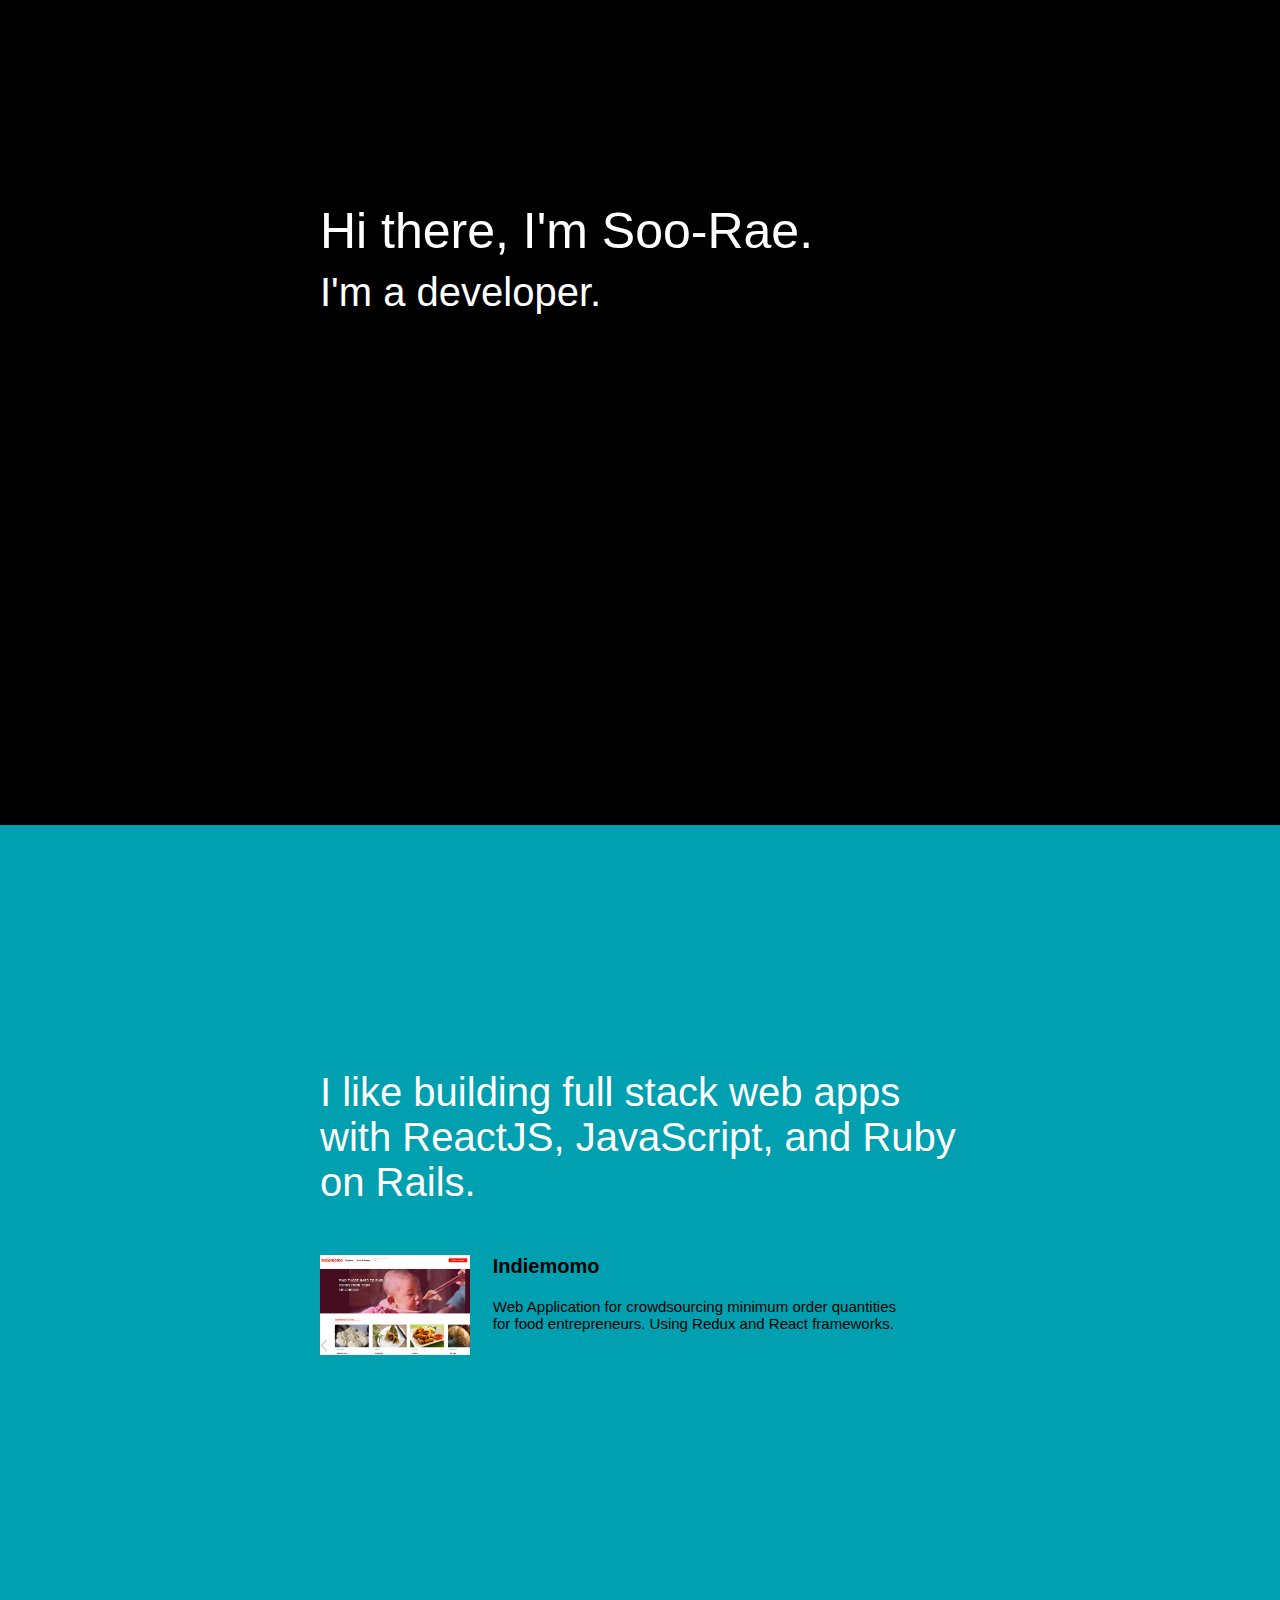
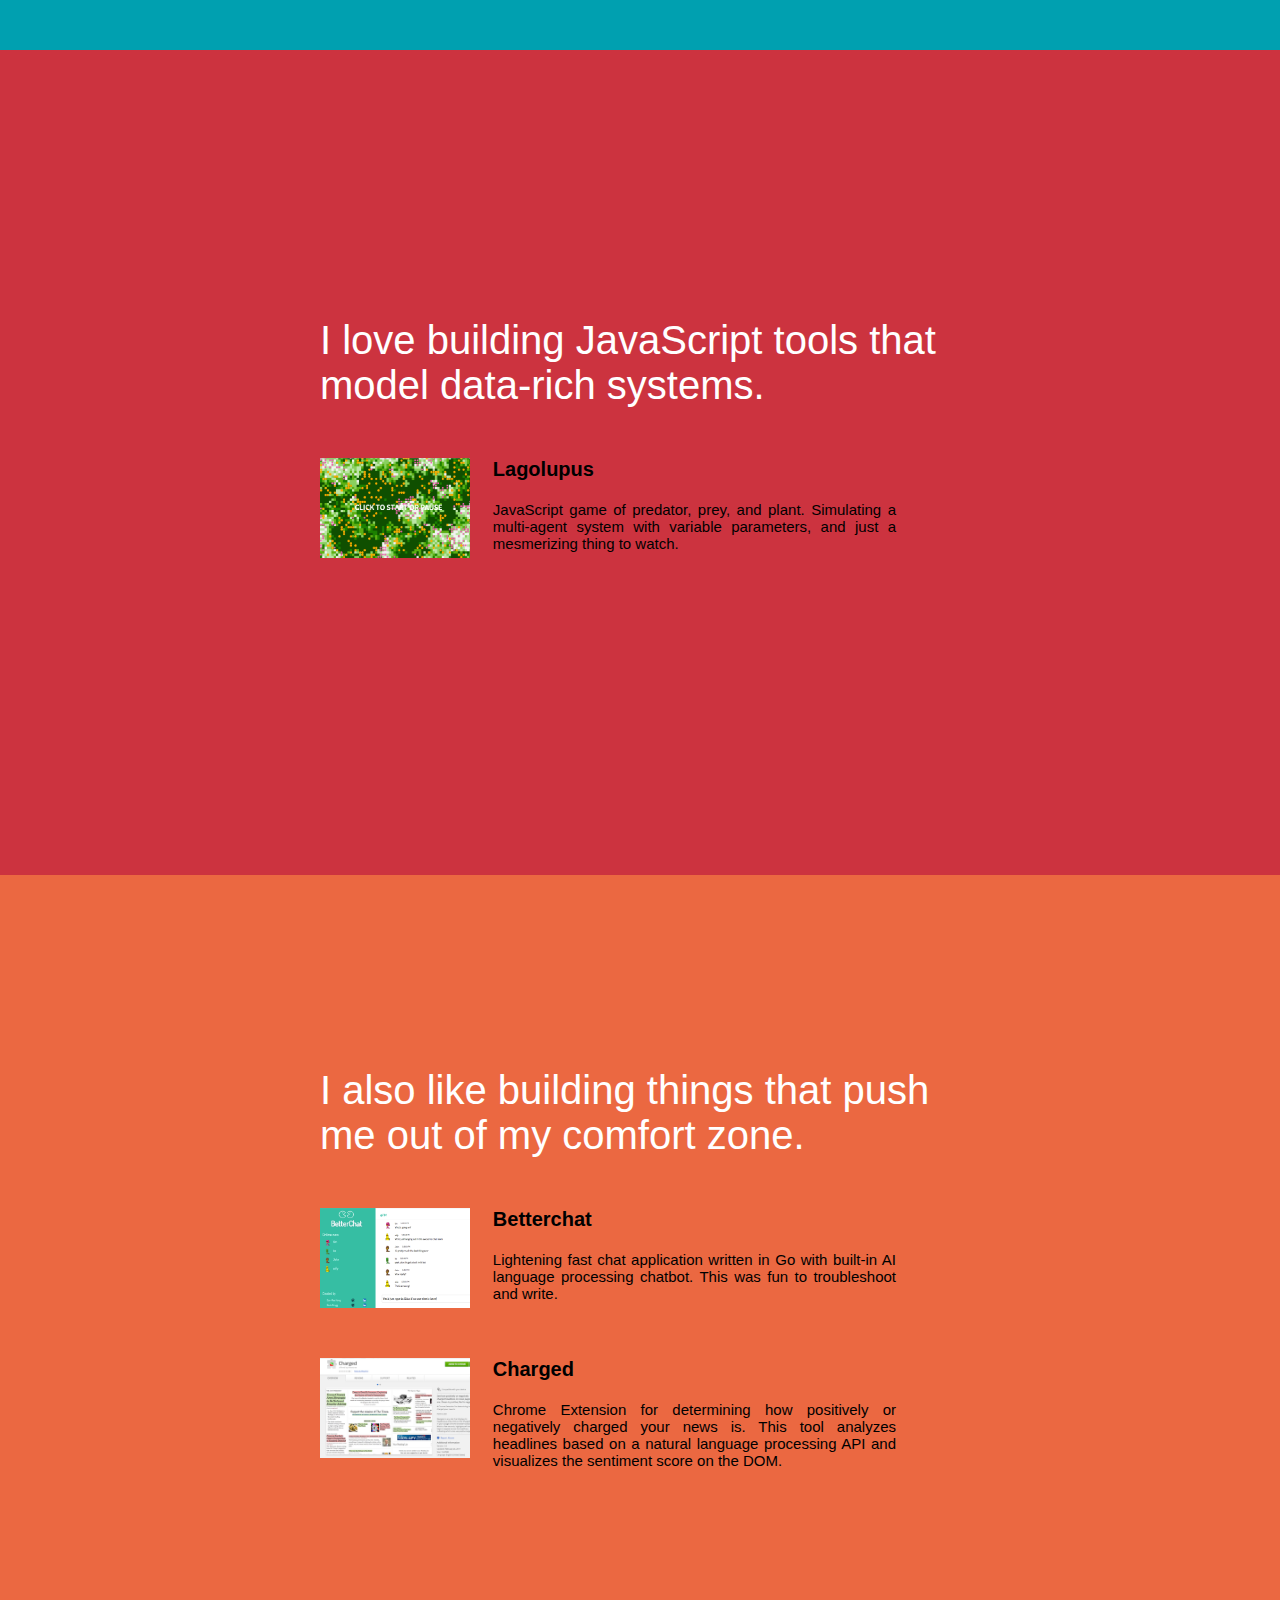
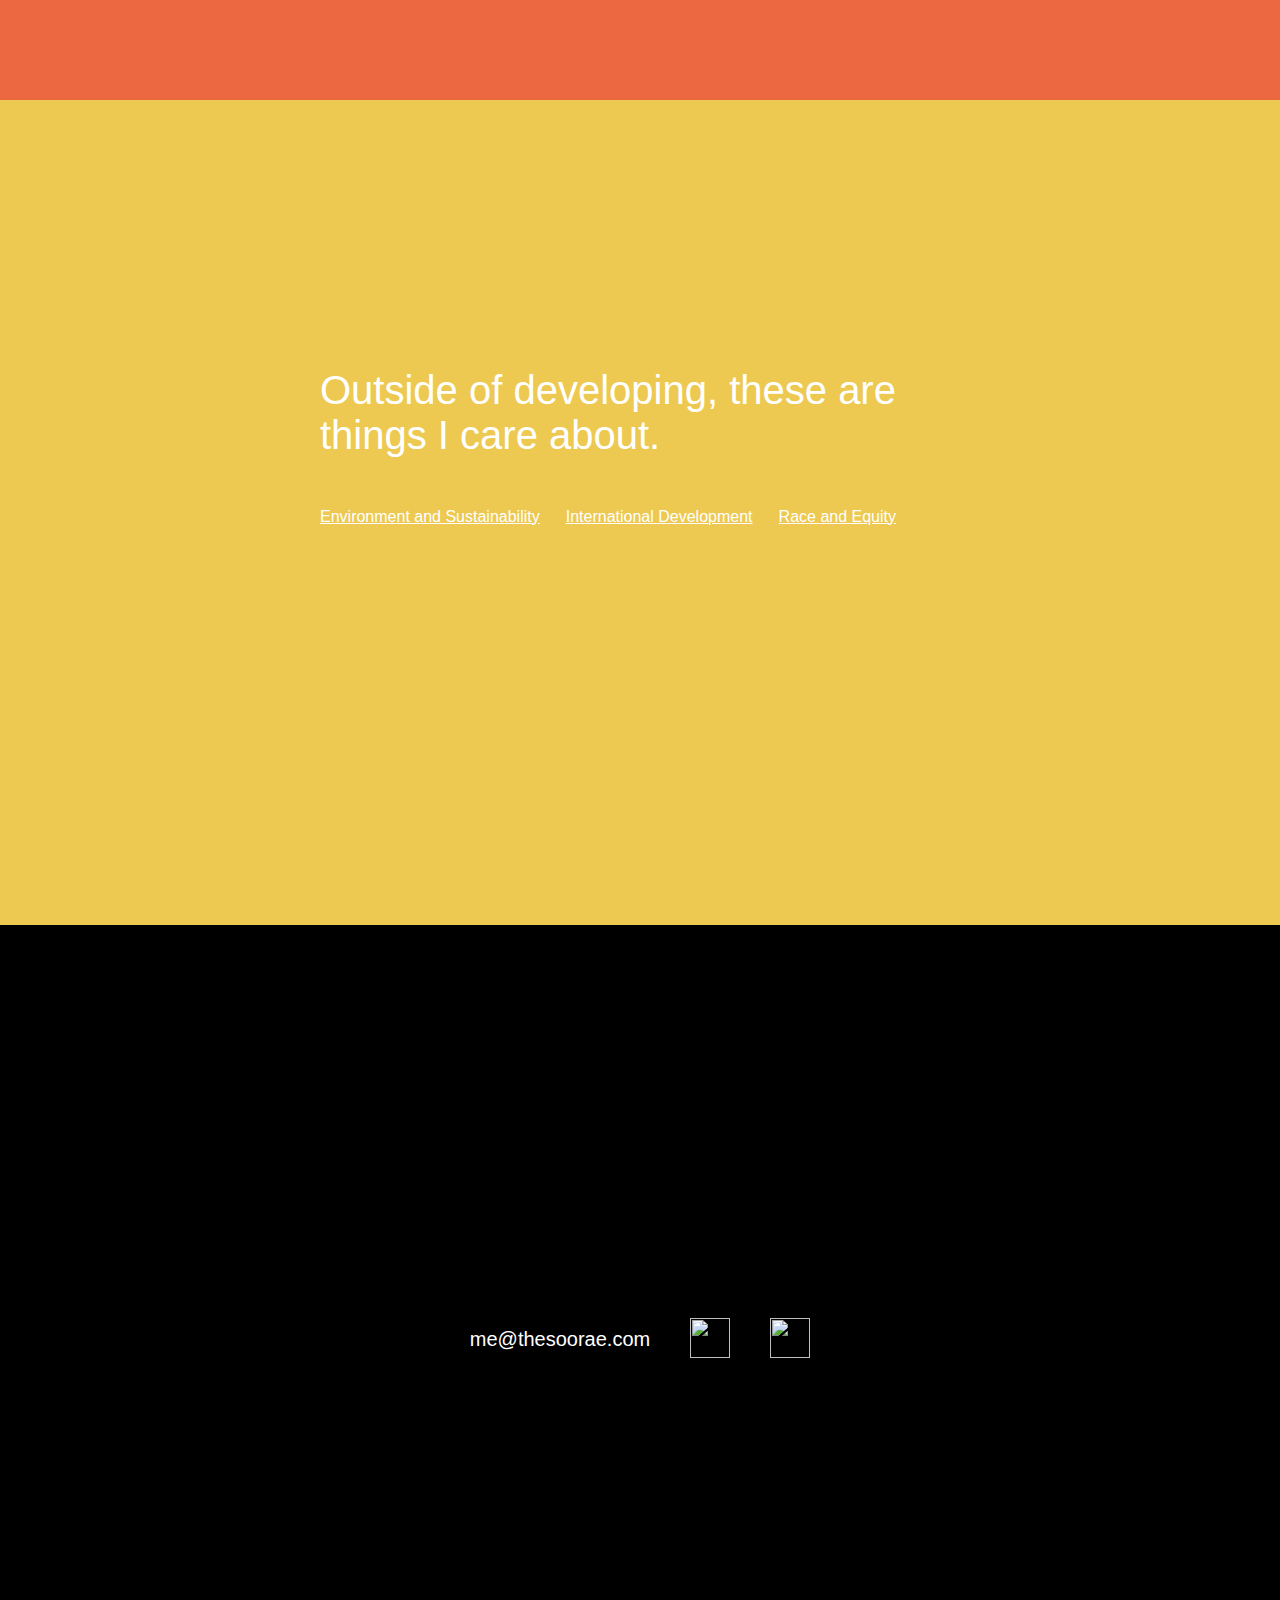
==== index.html @ 200823c3 "add chrome extension" ====
<!DOCTYPE html>
<html>
  <head>
    <meta charset="utf-8">
    <link rel="stylesheet" href="./assets/master.css">
    <title>Soo-Rae Hong</title>

  </head>
  <body>

<div class="frame" id="skrollr-body">

  <svg xmlns="http://www.w3.org/2000/svg" version="1.1">
<path id="hi"
  style="fill:none;stroke:#fff;stroke-width:3;stroke-linecap:round;stroke-linejoin:miter;stroke-miterlimit:4;stroke-opacity:1;stroke-dasharray:15200;stroke-dashoffset:0"
  data-0-start="stroke-dashoffset:15200;" data--200-end="stroke-dashoffset:0;"
  d="M57.42,99.573L57.42,99.573V6.924h12.151L64.255,63.88
	c0,0,25.82-14.429,35.693-10.631c9.873,3.797,0,46.324,0,46.324h27.339c0,0-24.546-33.577,11.452-47.076
	s31.498,27.802,31.498,27.802h-34.498c0,0-6,24.696,32.998,12.696l6,6l7.5-1.5L177.737,0h13.499l4.5,98.995l10.999-1L203.236,0
	h14.999l3,98.995l29.999,1.5c0,0-22.499-26.998,4.5-41.998s61.146,18.635,34.148,37.793l-12.649-6.795
	c26.999-29.998-40.998-23.498-17,8l40.203,2.078l173.453-3.258l1.166,190.22v306.82h92.649v48.603h-13.67l0.76-38.73l-15.947,0.759
	l-1.305,32.604l-8.771-0.704l-0.557-31.899l-53.159-0.759v22.023c3.797-11.391,37.971-0.759,37.971-0.759l0.383,9.032
	c0,0-23.854-6.519-29.246,0.062c-5.392,6.58-5.392,6.58-0.79,15.793c4.601,9.213,28.133-0.586,28.133-0.586l0.859,9.661
	c0,0-15.826,10.178-33.293,1.825c-6.852-3.277-4.018,12.816-4.018,12.816l87.333,0.759l0.76,12.151l-88.092,1.519v9.873
	l87.333-0.759l0.76,13.669l-88.092-0.759v16.708h12.15c0,0-8.75,31.651,0,37.971c13.67,9.873,22.024-17.467,28.858-31.896
	c6.836-14.429,38.83-9.839,44.375-0.485c13.342,22.509-5.645,47.57-5.645,47.57l-11.391-5.315c0,0,8.354-18.986,3.037-28.099
	c-5.316-9.113-18.227-10.632-22.781-3.038c-4.559,7.594-11.264,30.771-22.783,37.971c-18.227,11.392-25.821-2.278-25.821-2.278
	v25.821l23.542,0.759l-0.76-13.67h12.912l0.771,16.667l18.213-0.718l-1.52,13.67l-18.227,0.759l1.52,18.985l-13.67,0.76l0.76-19.746
	l-23.542-1.519v31.137c0,0,17.465-6.835,24.301-1.52c6.834,5.316,3.797,19.745,3.797,19.745s6.834,2.279,12.91-1.519
	c6.074-3.797,0-18.226,0-18.226l12.91-0.759c0,0,9.873,22.783,1.52,35.693c-8.355,12.91-47.703,3.457-47.703,3.457l0.618-11.81
	l9.112-2.278c0,0,3.799-9.873,0-14.429c-3.797-4.556-12.909,0.759-12.909,0.759v46.325c0,0,31.895-12.151,41.768,0
	c9.873,12.151,0,31.136,0,31.136l-11.393-1.519c0,0,6.227-20.181-2.885-23.978c-9.113-3.797-14.654-0.575-19.971,8.538
	c-5.316,9.114,5.389,19.237,5.389,19.237l-17.465,0.759V955.6h92.649v11.392h-58.475l15.947,13.669l-3.797,6.835l-19.744-13.669
	l-19.747,13.669l-6.834-6.075l17.465-15.189h-17.465v168.593l-6.858,259.656h17.466c0,0-16.707,30.377-6.074,37.211
	c10.633,6.835,81.258,0,81.258,0v10.632c0,0-72.145,21.265-84.295,9.113c-12.151-12.151-3.74-8.311-8.354-15.188v25.819
	c0,0,15.188-5.315,22.025,3.038c6.834,8.354,3.795,13.67,3.795,13.67s4.557,4.557,10.633,0.759
	c6.074-3.797-3.797-18.985-3.797-18.985l9.111-0.76c0,0,9.113,17.468,4.557,28.858c-4.557,11.392-46.131,10.631-46.131,10.631
	l-0.192-12.15c0,0,6.835,3.039,13.669-2.278c6.836-5.316,0.76-8.354-1.518-12.91c-2.279-4.557-12.151,0-12.151,0l0.384,54.606
	l45.94-16.636v13.67l-34.932,12.91l34.932,12.15l0.76,12.91c0,0-47.083-15.188-47.083-16.707c0-1.519,0,12.91,0,12.91
	s17.255-6.445,25.82,6.835c3.801,5.892,5.566,9.137,3.289,19.769c-2.279,10.632,11.41,1.756,11.41,1.756s2.768,1.258-1.029-16.969
	l10.633-1.519c0,0,11.391,21.264-4.559,29.618c-15.947,8.354-44.369,4.583-44.369,4.583l-1.195-8.38c0,0,15.948-0.759,17.466-7.594
	c0,0,6.077-13.669-3.797-16.708c-3.908-1.203-10.631,2.279-10.631,2.279l-3.038,50.122h12.911c0,0-7.635,19.812,0,24.301
	c12.909,7.594,30.409-14.215,43.879-22.785c13.699-8.713,39.656,14.401,32.062,27.341c-7.596,12.94-12.156,15.947-12.156,15.947
	l-9.869-5.314c0,0,11.393-13.67-3.795-22.783c-8.762-5.257-38.416,25.899-45.567,28.099c-9.871,3.038-9.871,3.038-17.466-5.315
	l-0.667,19.723c0,0,24.209-19.768,39.397,0c0,0,14.43,15.97,0,37.233h-7.594c0,0,9.873-28.858-9.111-30.376
	c-18.987-1.52-19.563,18.985-22.692,26.579v15.948h40.917l0.76,9.112h-7.596c0,0,9.873,8.354,6.836,17.467h-9.873
	c0,0,1.52-15.948-12.911-16.708l-18.133-0.76v22.023h37.12l1.518,10.632H467.53v9.113h40.917v8.354h-5.316
	c0,0,7.594,16.707-0.76,27.339s-34.091,9.871-34.801-19.055l-40.381-1.449v-8.354l66.829,1.519c0,0,9.098,10.833-1.156,19.825
	c-10.252,8.993-25.422-16.028-25.422-16.028s1.518,50.122,0.759,49.363c-0.759-0.76,25.82-0.76,25.82-0.76v-10.632l14.43,0.76
	l0.59,10.641l14.283,0.724l-1.205,14.456h-13.668l-0.76,13.67h-13.67v-14.43l-26.579,0.76l0.759,92.649l-1.519,24.801l9.209,287.362
	l82.778,5.316l1.518,9.871h-8.354c0,0,12.15,28.098-0.76,37.211c-12.908,9.113-44.045,8.354-43.287-16.707l3.799-20.504h-32.656
	l-2.278,46.324h32.655l0.76,6.834h-10.633c0,0,13.67,6.836,10.633,16.709h-10.633c0,0-1.158-11.018-7.531-13.797
	c-0.918-0.402-1.947-0.633-3.1-0.633c-9.114,0-10.632-1.52-10.632-1.52l-0.535,27.285c0,0,21.041-12.096,36.988,3.094
	c15.947,15.188-15.568,40.994-32.276,28.084l-0.379-10.619c0,0,15.946,6.836,21.262-5.314s-18.225-19.746-25.819-3.799l0.641,32.674
	l40.368-2.297l-1.061,10.604c0,0-82.476,7.623-92.348,0.029s0-32.656,11.391-29.617l12.151,5.316c0,0-20.244,4.605-16.446,13.719
	c3.797,9.113,39.228,2.988,39.228,2.988l23.542,48.393c0,0,30.41-15.693,0-27.129c-30.407-11.436-24.301,16.707-24.301,22.023
	v20.504c10.633-12.91,60.754-11.391,46.325,27.338h-15.188c0,0,10.023-26.342-6.836-24.318c-14.18,1.703-11.391,12.17-9.872,22.801
	l-10.272,5.381l-5.55-14.107l-0.125,29.99h25.819v-11.391l10.633,0.758v12.152h16.707v7.594l-15.334,1.227l0.146,15.48
	l-12.152-1.518l-1.057-13.67h-25.522l-0.76,24.301l9.113,2.277c0,0-14.986,9.135-4.227,25.848
	c8.783,13.643,22.452-15.215,33.084-19.012c10.631-3.797,24.301,14.43,17.467,26.58l-12.15,3.145c0,0,5.314-12.258-1.52-15.295
	c-6.834-3.039-6.84,18.211-29.618,25.82c-5.238,1.75-11.873-0.639-17.466-6.836l1.481,132.504l-3.036,110.787l0.389,189.578
	l0.047,22.965c0,0,46.327-82.777,88.094-51.641c22.855,17.035,2.645,51.551-13.303,55.348c0,0,37.375,22.848,18.619,46.414
	c-29.619,37.213-62.631-2.961-94.17-40.934l5.954,3.879c20.051,23.031,41.039,43.76,59.869,21.189
	c11.925-14.295-11.837-28.153-11.837-28.153c10.139-2.303,22.987-23.239,8.457-33.571c-26.554-18.887-62.443,33.173-62.443,33.173
	v22.4l0.759,98.72c0,0,58.477-82.018,85.817-50.883c27.338,31.137-15.949,55.438-18.227,56.197s34.436,18.557,28.098,36.453
	c-12.91,36.451-41.008,45.566-95.688-21.264l5.195-5.932c20.052,23.031,41.039,43.76,59.869,21.189
	c11.925-14.295-11.837-28.153-11.837-28.153c10.139-2.303,22.987-23.239,8.457-33.571c-26.554-18.887-62.443,37.51-62.443,37.51
	l0.759,8.957l-1.519,113.152c0,0,51.64-82.016,84.296-55.438c32.656,26.58,3.039,60.754-12.15,63.031
	c0,0,57.861,27.531,14.656,64.967c-27.566,23.887-50.35,1.104-87.562-52.814l7.473-6.814c20.052,23.031,41.039,43.76,59.869,21.189
	c11.925-14.295-11.837-28.153-11.837-28.153c10.139-2.303,22.987-23.239,8.457-33.571c-26.554-18.887-63.962,36.162-63.962,36.162
	l0.34,21.221l2.898,85.479l-1,80.685l3.042,228.176c0,0,23.542-51.639,74.425-15.947c40.008,28.064,11.391,59.996,4.557,63.033
	l-15.189-5.316c0,0,13.67-37.971-7.594-48.602c-21.264-10.633-35.999,1.254-44.047,18.984c-9.467,20.848,3.797,31.137,3.797,31.137
	l-11.391,9.871l-5.316-8.354l-1.52,26.58c0,0,29.618-29.617,50.124,0c20.504,29.617-27.645,51.424-47.845,31.139l6.835-9.115
	c0,0,27.743,14.396,30.079-11.393c1.875-20.684-32.356-9.871-38.432,6.076l0.76,24.303h53.161l1.518,11.391H507.39
	c0,0,17.467,11.391,8.354,26.58s-45.798,4.902-48.077,4.902c-2.277,0-0.105-14.523-0.105-14.523s30.118,11.9,33.454,0.508
	c3.336-11.391-17.168-25.818-37.672-15.947v57.715h45.567l1.518-17.465l13.67-0.76v18.225h12.91v12.91h-9.873v13.67h-15.947
	l1.518-16.707l-45.565,0.76l-0.76,27.34c0,0,21.732-11.021,34.635,6.834c7.135,9.873-1.053,17.49-1.053,17.49
	s7.428,4.551,11.225-0.773c0,0,6.076-15.197,3.797-22.033l9.873-3.037c0,0,6.074,27.34-3.797,39.49
	c-9.873,12.15-44.807,0.758-49.364-2.279l1.519-12.15c0,0,7.594,9.873,12.151,4.557c4.555-5.316,8.174-15.256-3.799-19.744
	c-24.301-9.113-14.814,78.418-12.908,54.678c0,0,31.895-17.465,48.604,0c16.705,17.467-1.52,33.414-1.52,33.414h-11.393
	c0,0,14.43-20.504,2.279-27.338c-12.15-6.836-29.249-2.023-33.99,8.102s5.13,19.236,5.13,19.236l-8.353,6.076l-1.519-5.316
	l0.791,25.457l35.01,0.441l-0.107-16.785l12.91-0.76l0.76,18.227h12.91l-0.76,11.393l-12.91,0.758l-0.76,16.707
	c0,0-8.354,0.762-10.633,0.762c-2.277,0-2.053-14.285-2.053-14.285l-33.254-0.836c0,0-15.99,199.623-0.168,234.289
	c5.761,12.623,22.247,50.744,68.745,32.744s3-98.996-18-89.996c-20.998,9-38.997,47.998-10.498,68.998
	c28.498,20.998,37.496-25.5,28.498-28.5c-9-3-22.5-8.998-21,3"/>
    <div class="main">

      <div class="container first">

        <div class="text-box">
        <h1>Hi there, I'm Soo-Rae.</h1>
        <h2>I'm a developer. </h2>
      </div>

      </div>
      <div class="container second">




        <div class="text-box">
        <h2>I like building full stack web apps
          with ReactJS, JavaScript, and Ruby on Rails.</h2>

        <div class="links">
          <div class="thumbnail">
            <img src="./assets/indiemomo.png" alt="">
          </div>
          <div class="link-text">
          <a href="http://indiemomo.herokuapp.com">Indiemomo</a>
          <p>Web Application for crowdsourcing minimum order quantities for food entrepreneurs. Using Redux and React frameworks.
          </p>
        </div>
        </div>
      </div>
      </div>
      <div class="container third">



        <div class="text-box">
        <h2>I love building JavaScript tools that model data-rich systems.</h2>
        <div class="links">
          <div class="thumbnail">
            <img src="./assets/lagolupus_grid.png" alt="">
          </div>
          <div class="link-text">
          <a href="http://thesoorae.github.io/resources_game">Lagolupus</a>
          <p>JavaScript game of predator, prey, and plant. Simulating a multi-agent system with variable parameters,
          and just a mesmerizing thing to watch.</p>
        </div>
      </div>
      </div>
      </div>
      <div class="container fourth">


        <div class="text-box">
        <h2>I also like building things that push me out of my comfort zone.</h2>
        <div class="links">
          <div class="thumbnail">
            <img src="./assets/Chatdemo.png" alt="">
          </div>
          <div class="link-text">
          <a href="betterchat.herokuapp.com">Betterchat</a>
          <p> Lightening fast chat application written in Go with built-in AI language processing chatbot.
            This was fun to troubleshoot and write.</p>
        </div>

      </div>
      <div class="links">

        <div class="thumbnail">
          <img src="./assets/charged_ss.png" alt="">
        </div>
        <div class="link-text">
          <a href="https://chrome.google.com/webstore/detail/charged/oilpfjkjkpnpfhbbfiegkemfgopdfcid">Charged</a>
          <p> Chrome Extension for determining how positively or negatively charged your news is.
            This tool analyzes headlines based on a natural language processing API and visualizes the sentiment score on the DOM.</p>
        </div>
      </div>
      </div>
      </div>
      <div class="container fifth">


        <div class="text-box">
        <h2>Outside of developing, these are things I care about.</h2>
        <div class="center links">
          <a href="http://www.sierraclub.org/">Environment and Sustainability</a>
          <a href="http://www.msf.org/">International Development</a>
          <a href="https://www.aclu.org/">Race and Equity</a>
          <!-- <a href="#">Places I've Lived and Worked</a> -->
        </div>
      </div>
      </div>
      <div class="container sixth">


        <div class="text-box last">
        <p>me@thesoorae.com</p>
        <img class="clickable"
            src='http://res.cloudinary.com/indiemomo/image/upload/v1486606533/icons/github-10-xxl.png'
            width="40" height="40"
            onclick="window.open('http://github.com/thesoorae')"></img>
            <img
              src='http://res.cloudinary.com/indiemomo/image/upload/v1486606540/icons/linkedin-5-xl.png'
              width="40" height="40" class="clickable"
              onclick="window.open('https://www.linkedin.com/in/soorae')">
            </img>
      </div>
      </div>
    </div>
  </div>

    <script type="text/javascript" src="assets/skrollr.js"></script>

    <script type="text/javascript">
    window.onload=function(){
      console.log(document.getElementById('hi').getTotalLength());


    skrollr.init({
      forceHeight: false
        });
    };
    </script>
  </body>
</html>
---- assets/master.css ----
html, div, p, h1, h2, h3, span, button, body{
  margin: 0;
  padding: 0;
  font-family: sans-serif;
  font-size: inherit;

}
html{
    background-color: black;
}
h1{
  font-size: 50px;
  margin: 10px 0;
  font-weight: normal;
}
h2{
  font-size: 40px;
  font-weight: normal;
}



div.container{
  height: 825px;
  width: 100vw;
  color: white;
  display: flex;
  flex-direction: column;
  justify-content; center;
  position: relative;

}

div.first{
  background-color: black;
}

div.second{
  background-color: #00A0B0;
}

div.third{
  background-color: #CC333F;
}

div.fourth{
  background-color: #EB6841;
}

div.fifth{
  background-color: #EDC951;
}

div.sixth{
  background-color: black;
}
div.text-box{
  width: 50%;
  margin: auto;

}

.first div.text-box{
  margin-top: 15%;
}


div.links {
  margin: 50px 0;
  display: flex;
  flex-direction: row;
  justify-content: space-between;
  width: 90%;
  height: 100px;
}

div.thumbnail{
  width: 150px;
  height: 100%;
  overflow: hidden;
}
.thumbnail img{
  height: 100px;
  width: auto;
}
div.link-text {
  width: 70%;
  margin-left: 20px;
  display: flex;
  flex-direction: column;
  justify-content: flex-start;
  color: gray;
  text-align: justify;
}
.link-text a{
  margin: 0px 0px 20px;
  color: white;
  text-decoration: none;
  font-size: 20px;
  font-weight: bold;
  color: black;
}

.link-text p{
  font-size: 15px;
  color: black;
}

.fifth a{
  color: white;
}

div.last {
  display: flex;
  flex-direction: row;
  justify-content: center;
}

.last *{
  margin: 20px;
}
.last p {
  margin-top: 30px;
}

.clickable {
  cursor:pointer;
}

svg{
  width: 600px;
  height: 4400px;
  position: absolute;

  top: 500px;
  right: 70px;
  z-index: 100;
  display: flex;
  flex-direction: column;
  justify-content: flex-start;
}
path#hi{
  top: 0px;
  position: absolute;
  z-index: 100;
  height: 100%;
}

path#path-2{
  position: absolute;
  top: 800px;
}
div.main{
  position: absolute;
  top: 0;
  left: 0;

}

div.frame{
  width: 100%;
  height: 4400px;
    position: relative;

}

.last p{
  font-size: 20px;
}
.center a{
  text-align: center;
}
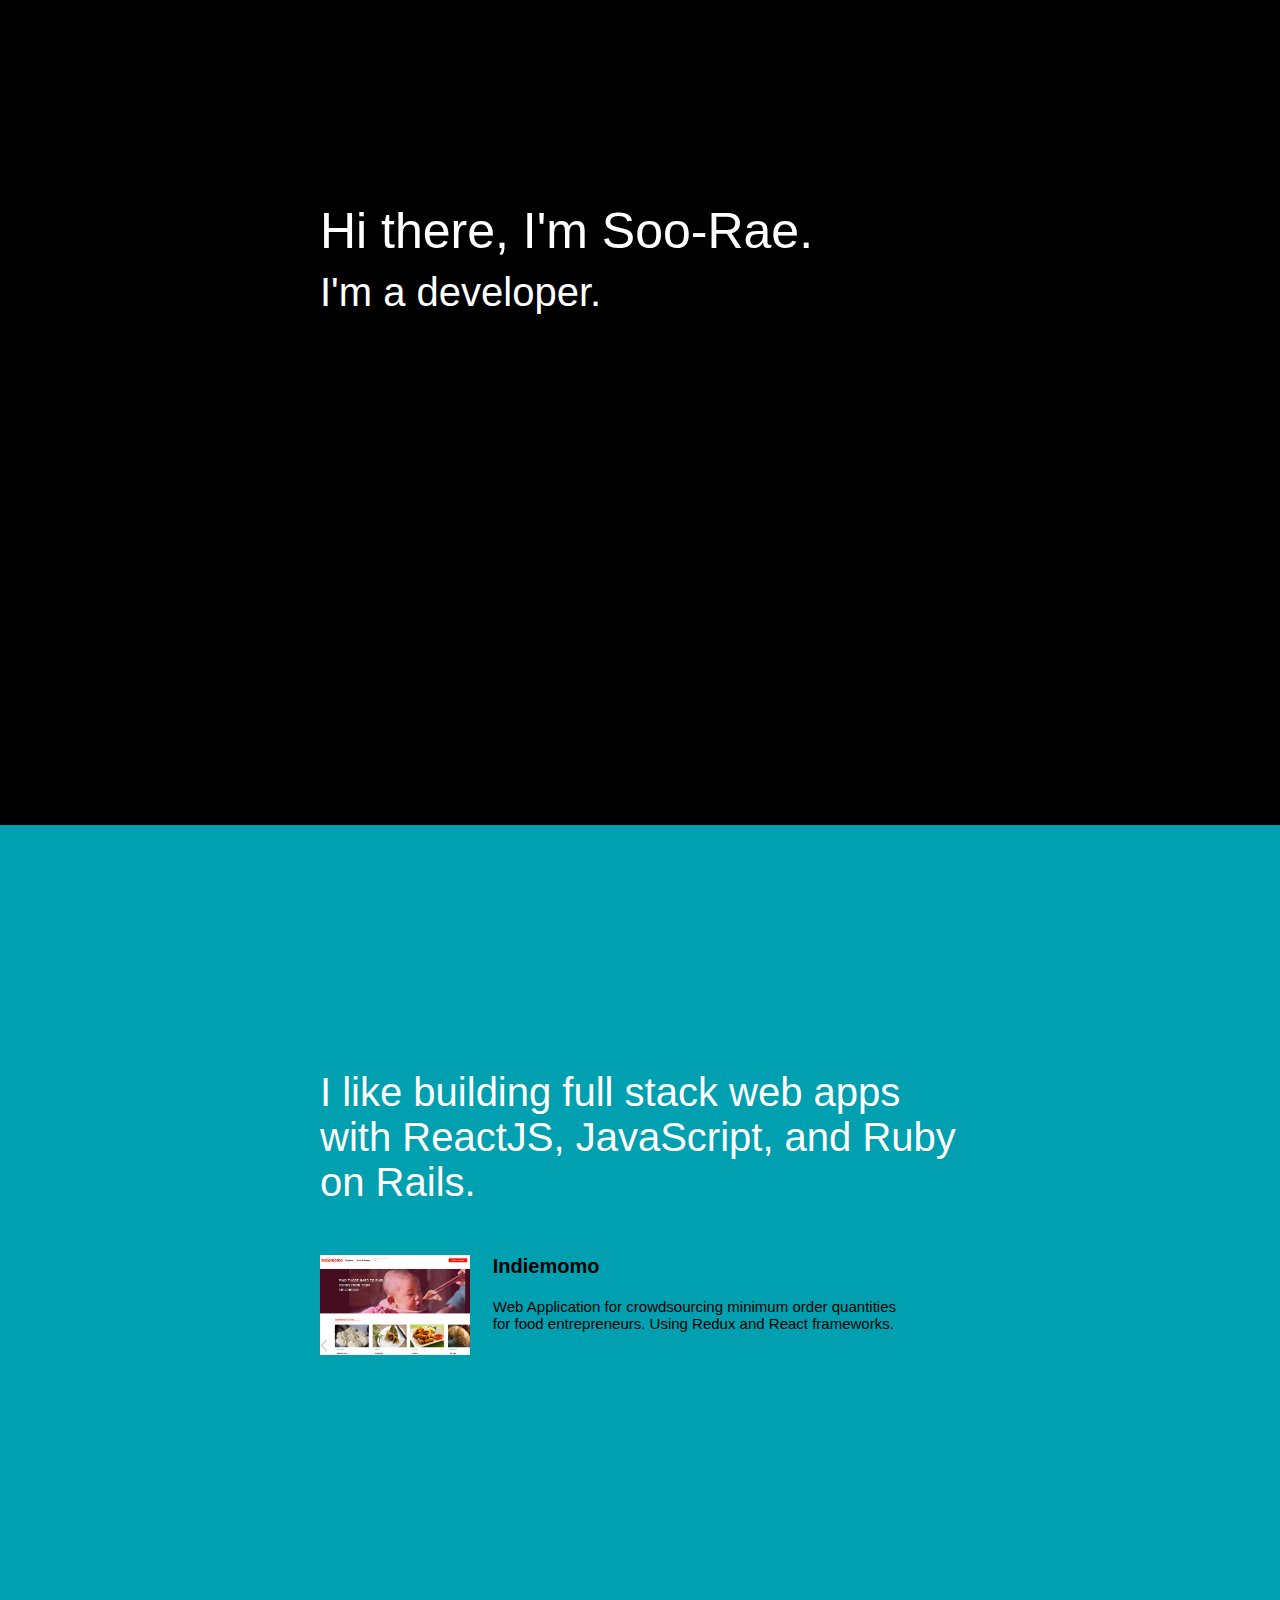
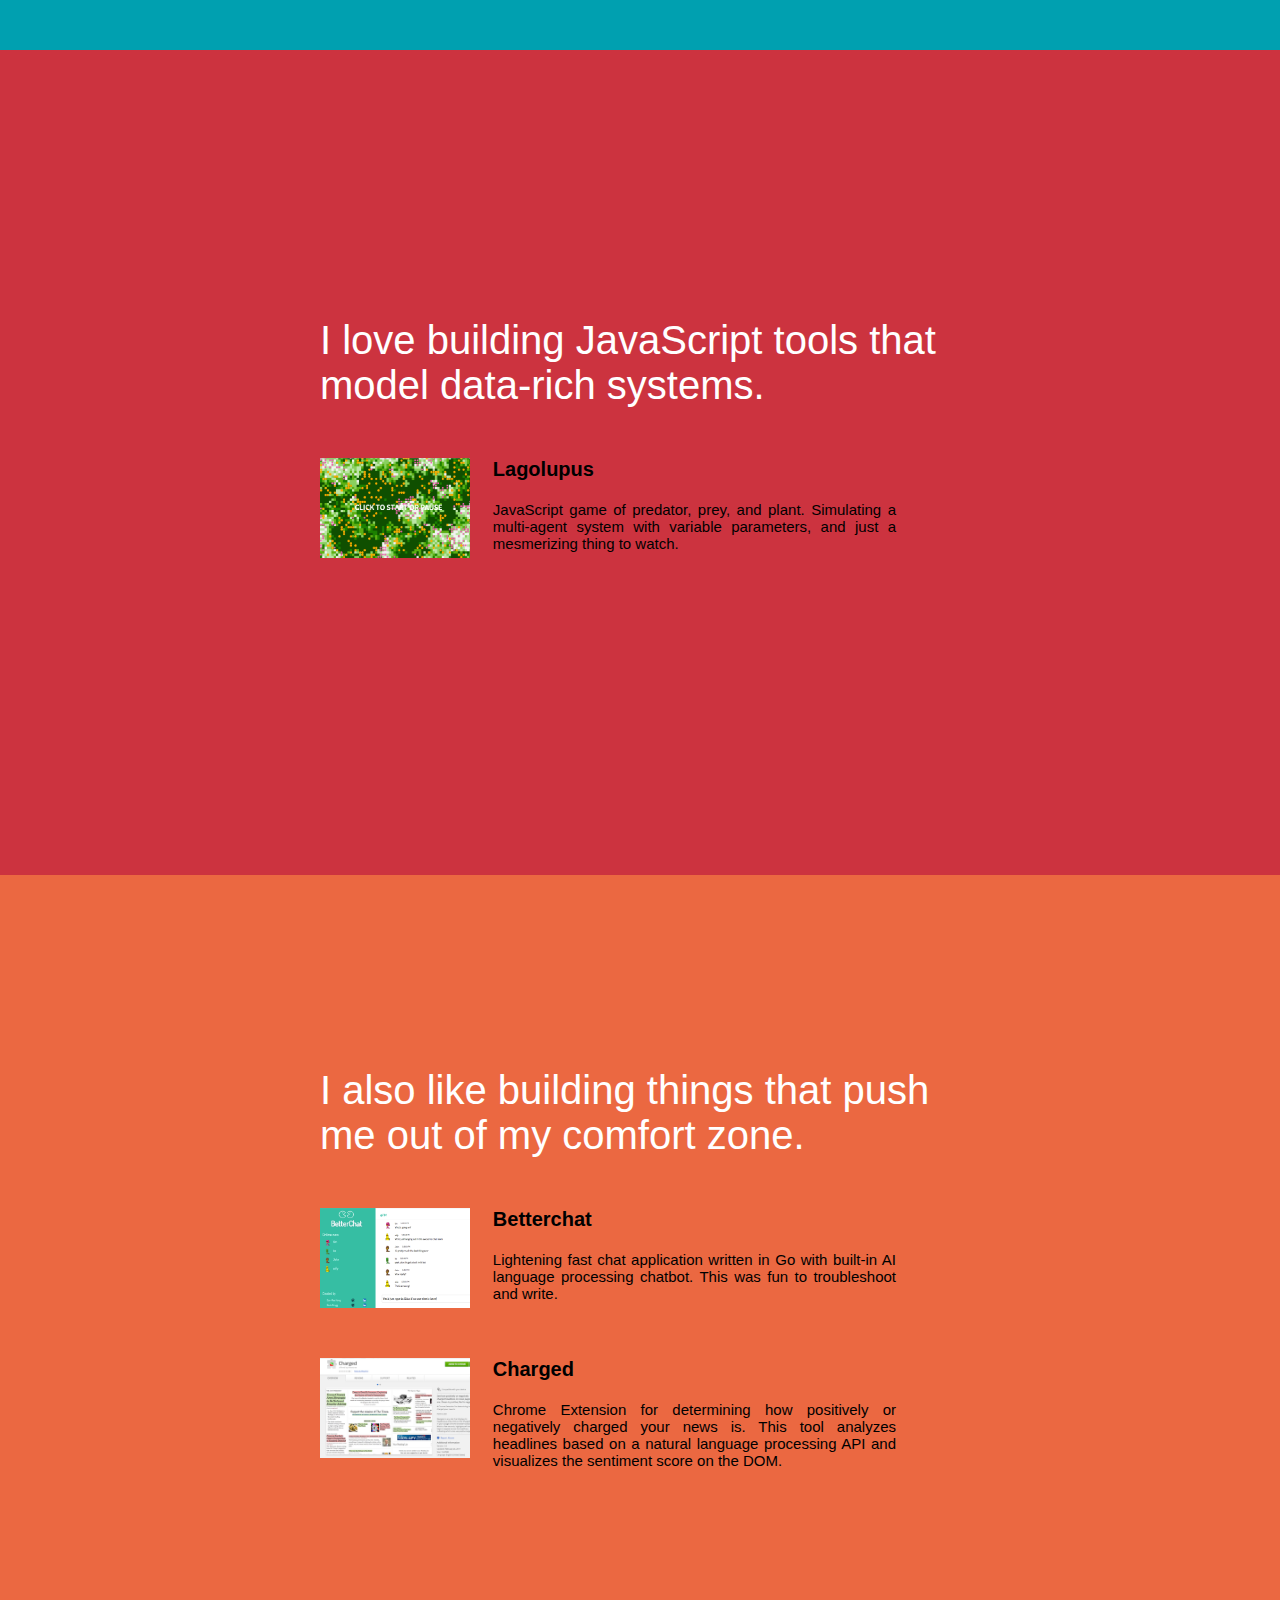
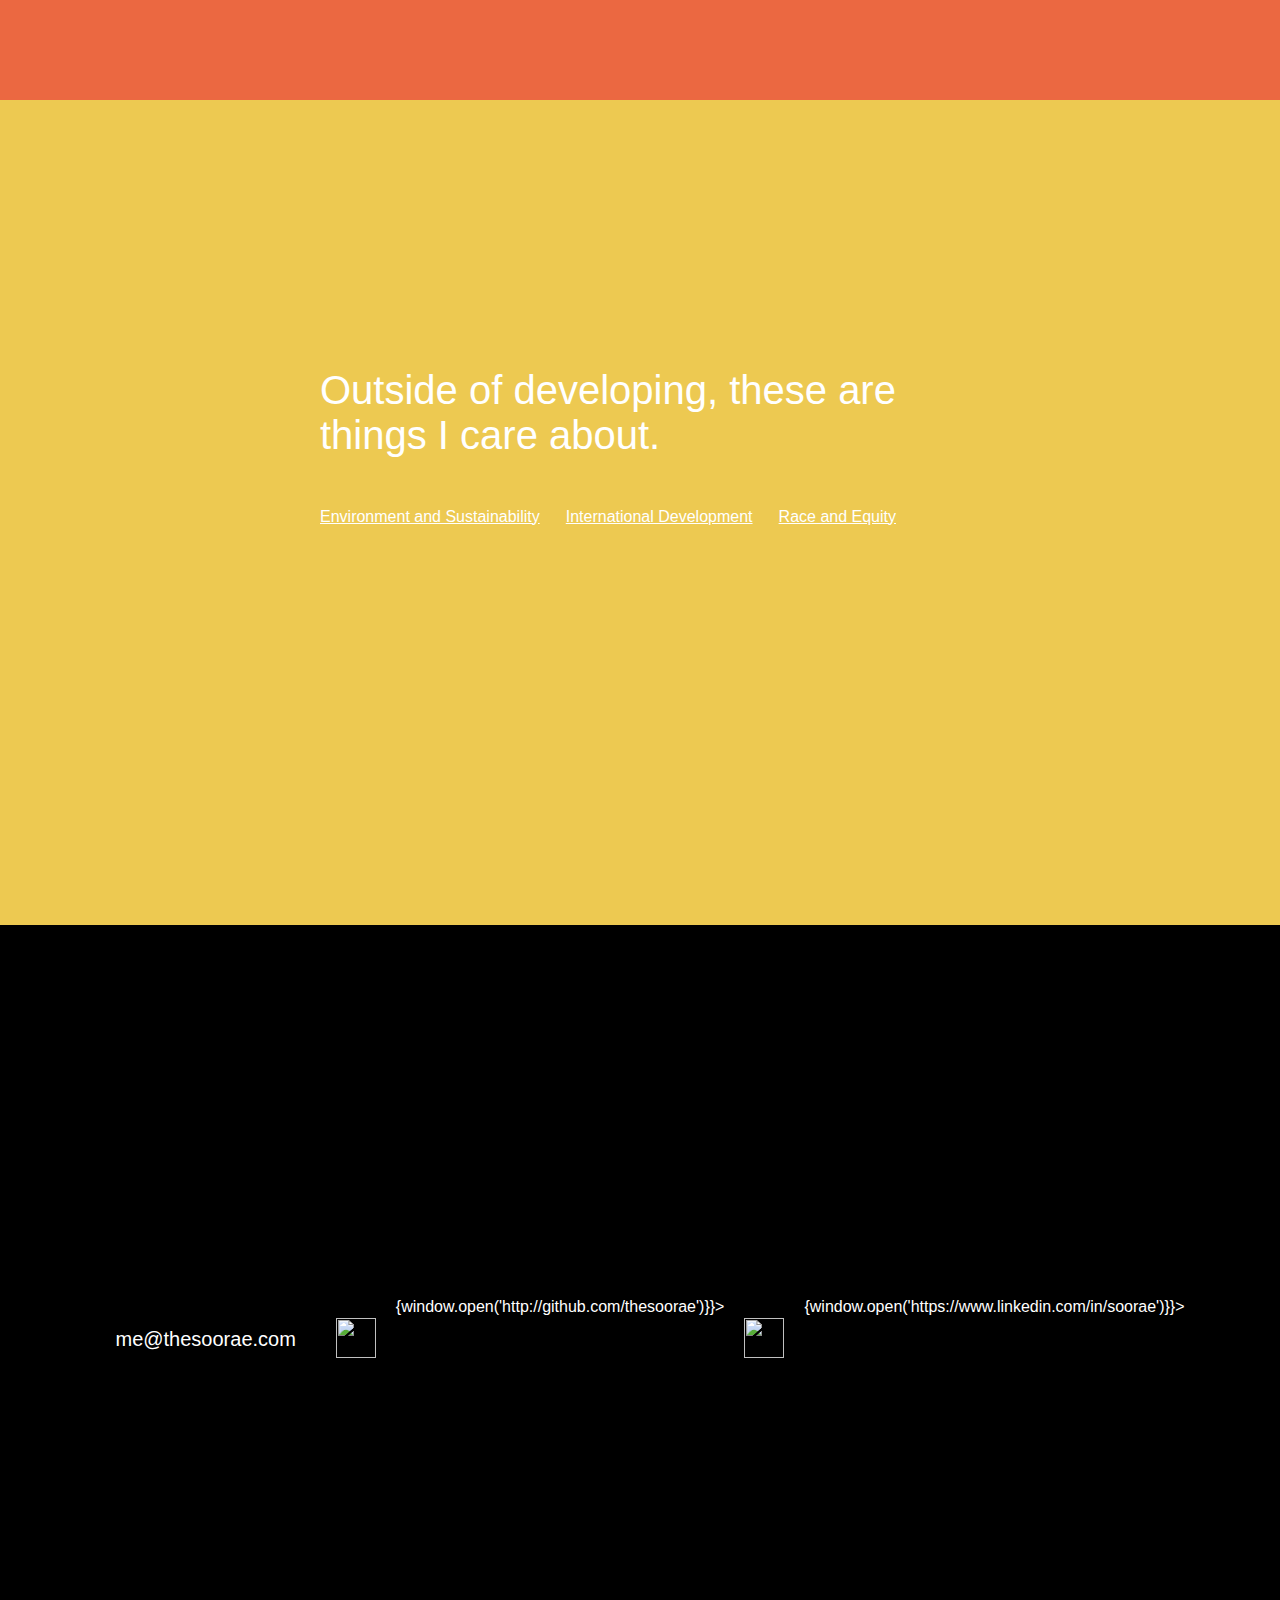
==== commit 54b73bee: "added email in footer" ====
--- a/index.html
+++ b/index.html
@@ -179,14 +179,14 @@
 
         <div class="text-box last">
         <p>me@thesoorae.com</p>
-        <img class="clickable"
+        <img className="clickable"
             src='http://res.cloudinary.com/indiemomo/image/upload/v1486606533/icons/github-10-xxl.png'
             width="40" height="40"
-            onclick="window.open('http://github.com/thesoorae')"></img>
+            onClick={()=>{window.open('http://github.com/thesoorae')}}></img>
             <img
               src='http://res.cloudinary.com/indiemomo/image/upload/v1486606540/icons/linkedin-5-xl.png'
-              width="40" height="40" class="clickable"
-              onclick="window.open('https://www.linkedin.com/in/soorae')">
+              width="40" height="40" className="clickable"
+              onClick={()=>{window.open('https://www.linkedin.com/in/soorae')}}>
             </img>
       </div>
       </div>
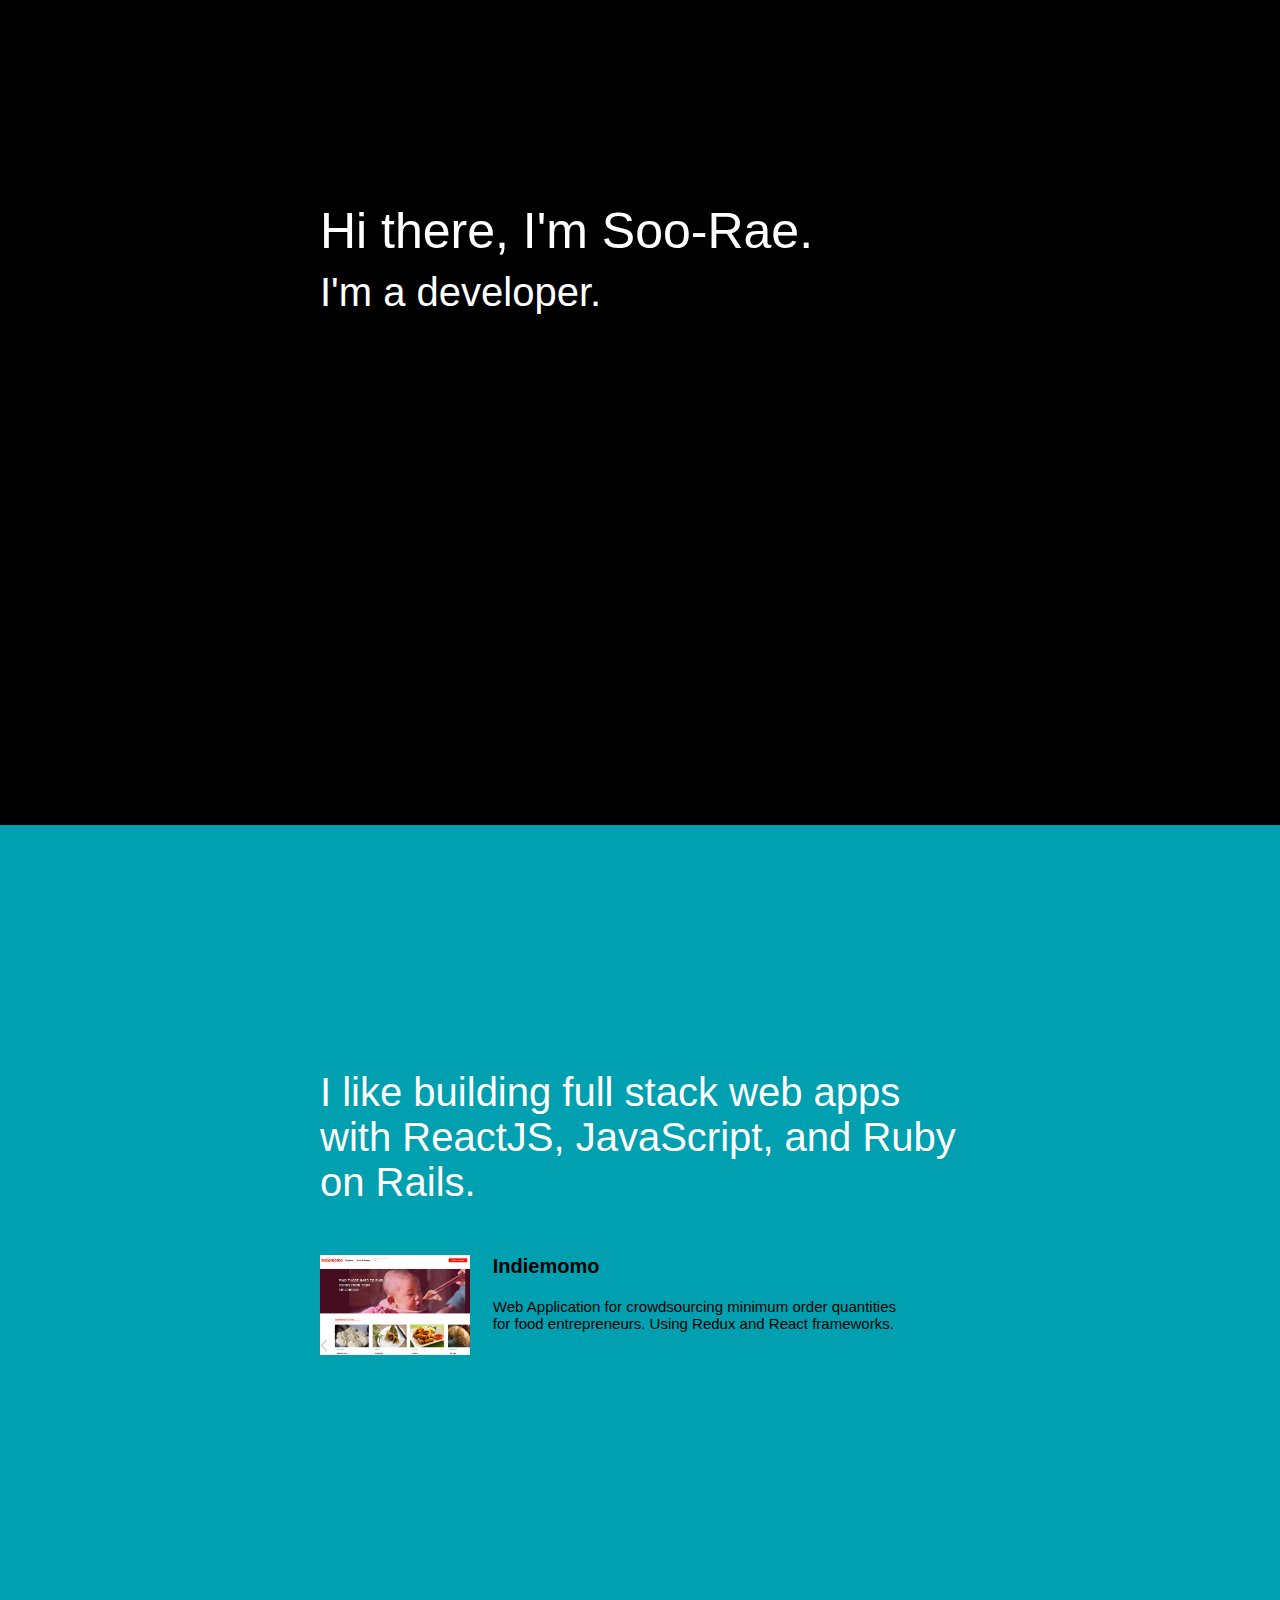
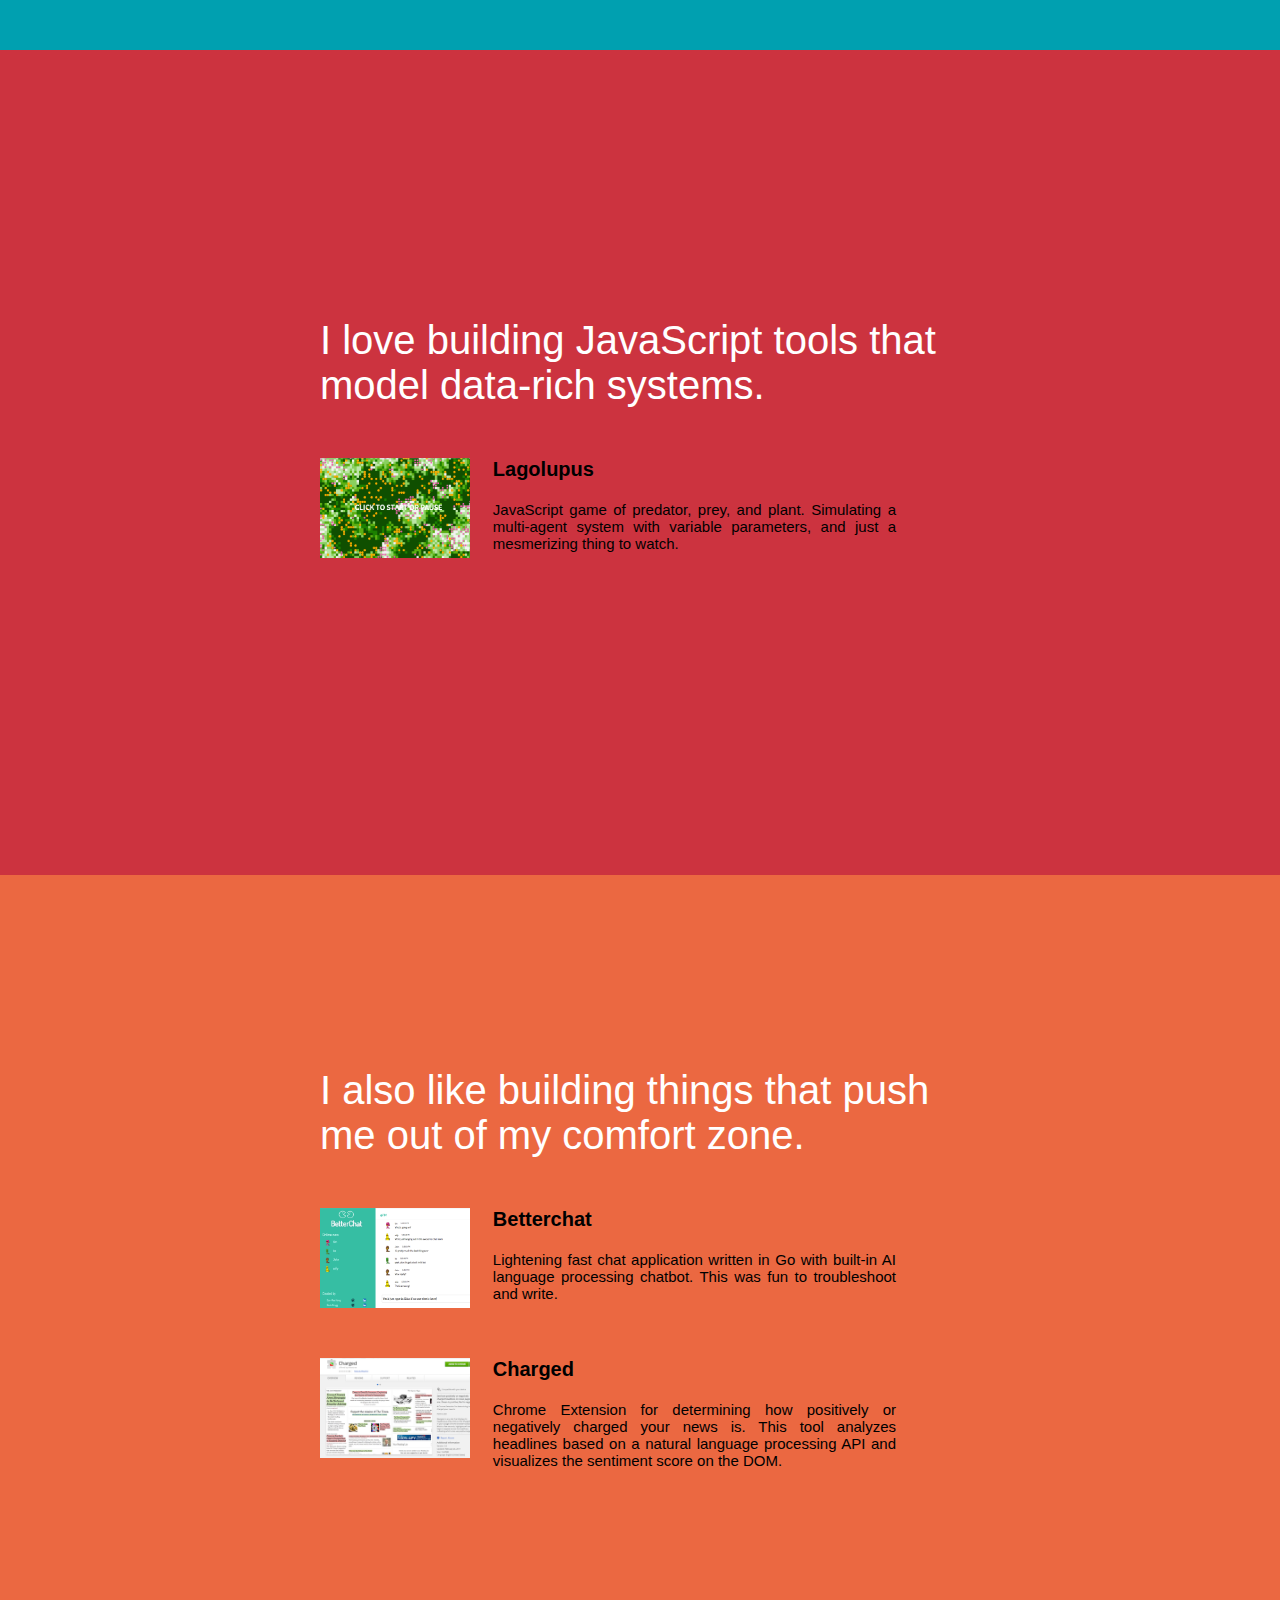
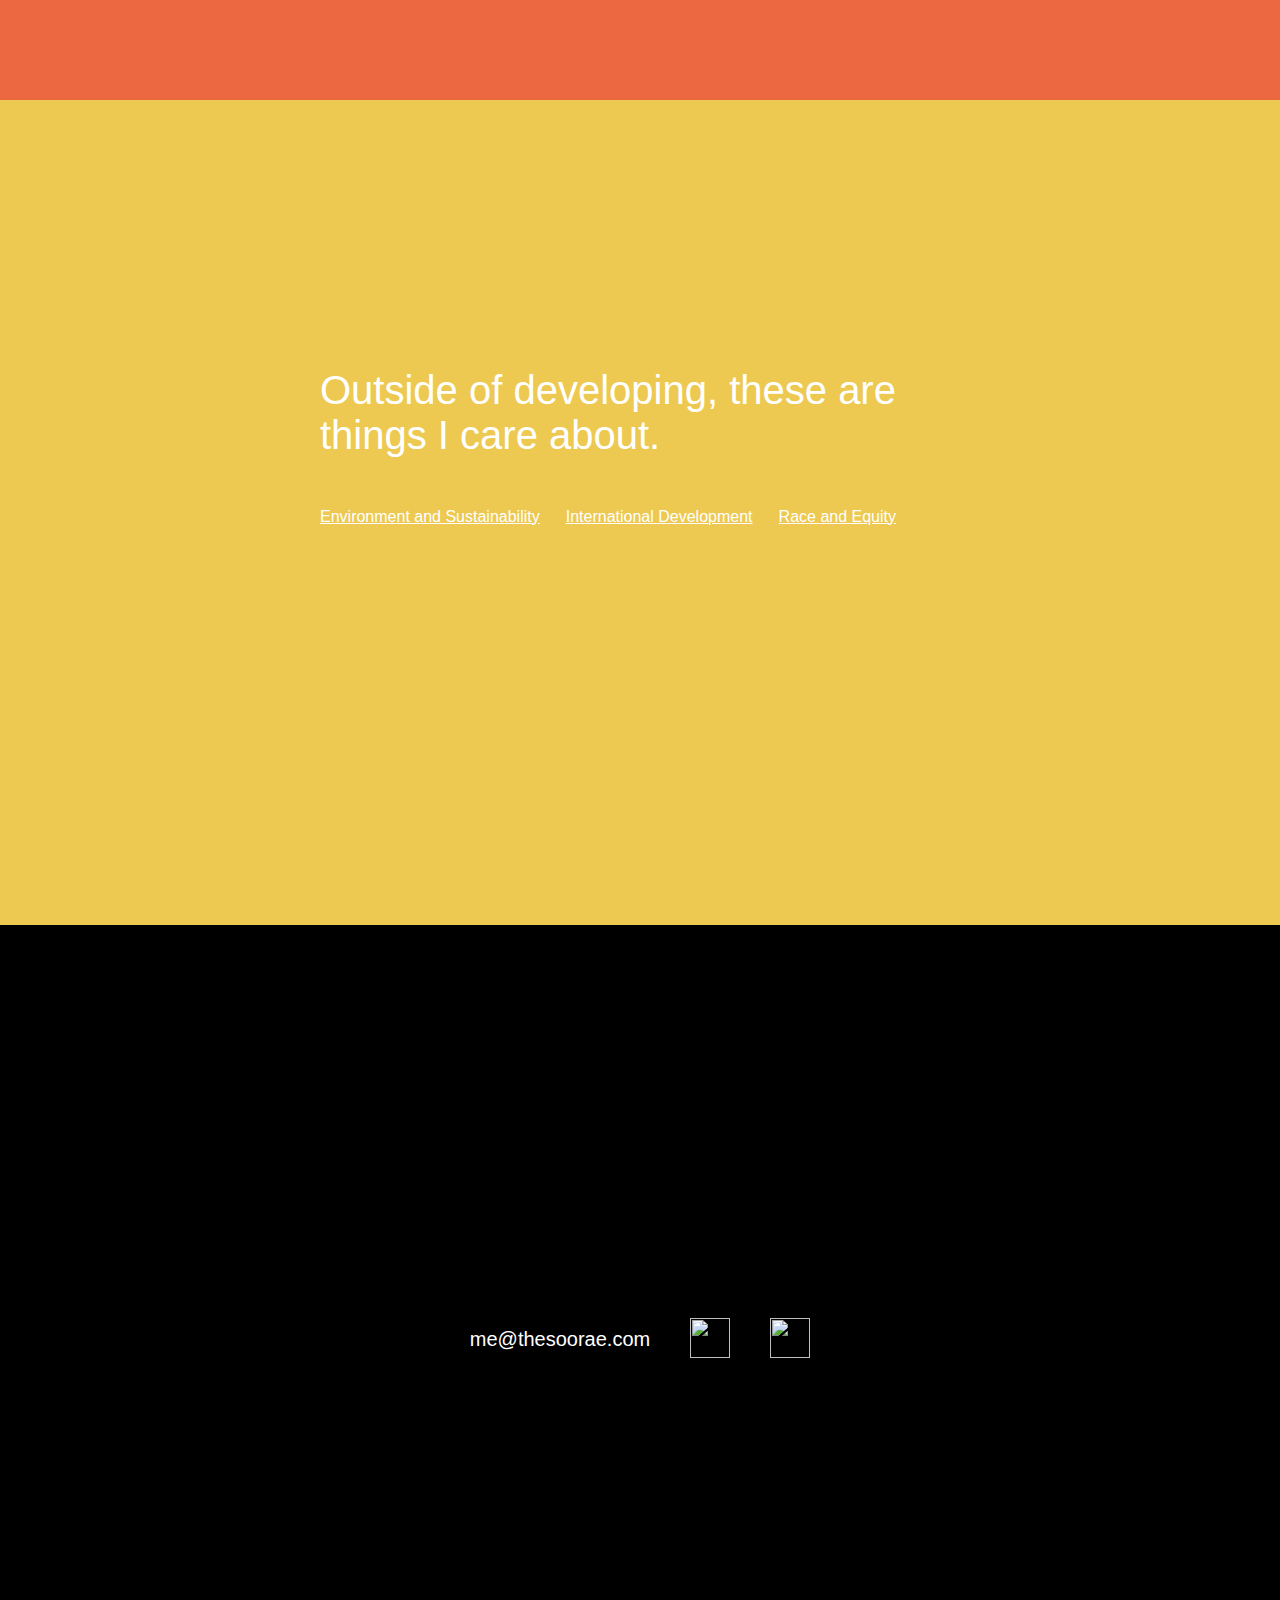
==== commit b2ba7b3c: "Revert "added email in footer"" ====
--- a/index.html
+++ b/index.html
@@ -179,14 +179,14 @@
 
         <div class="text-box last">
         <p>me@thesoorae.com</p>
-        <img className="clickable"
+        <img class="clickable"
             src='http://res.cloudinary.com/indiemomo/image/upload/v1486606533/icons/github-10-xxl.png'
             width="40" height="40"
-            onClick={()=>{window.open('http://github.com/thesoorae')}}></img>
+            onclick="window.open('http://github.com/thesoorae')"></img>
             <img
               src='http://res.cloudinary.com/indiemomo/image/upload/v1486606540/icons/linkedin-5-xl.png'
-              width="40" height="40" className="clickable"
-              onClick={()=>{window.open('https://www.linkedin.com/in/soorae')}}>
+              width="40" height="40" class="clickable"
+              onclick="window.open('https://www.linkedin.com/in/soorae')">
             </img>
       </div>
       </div>
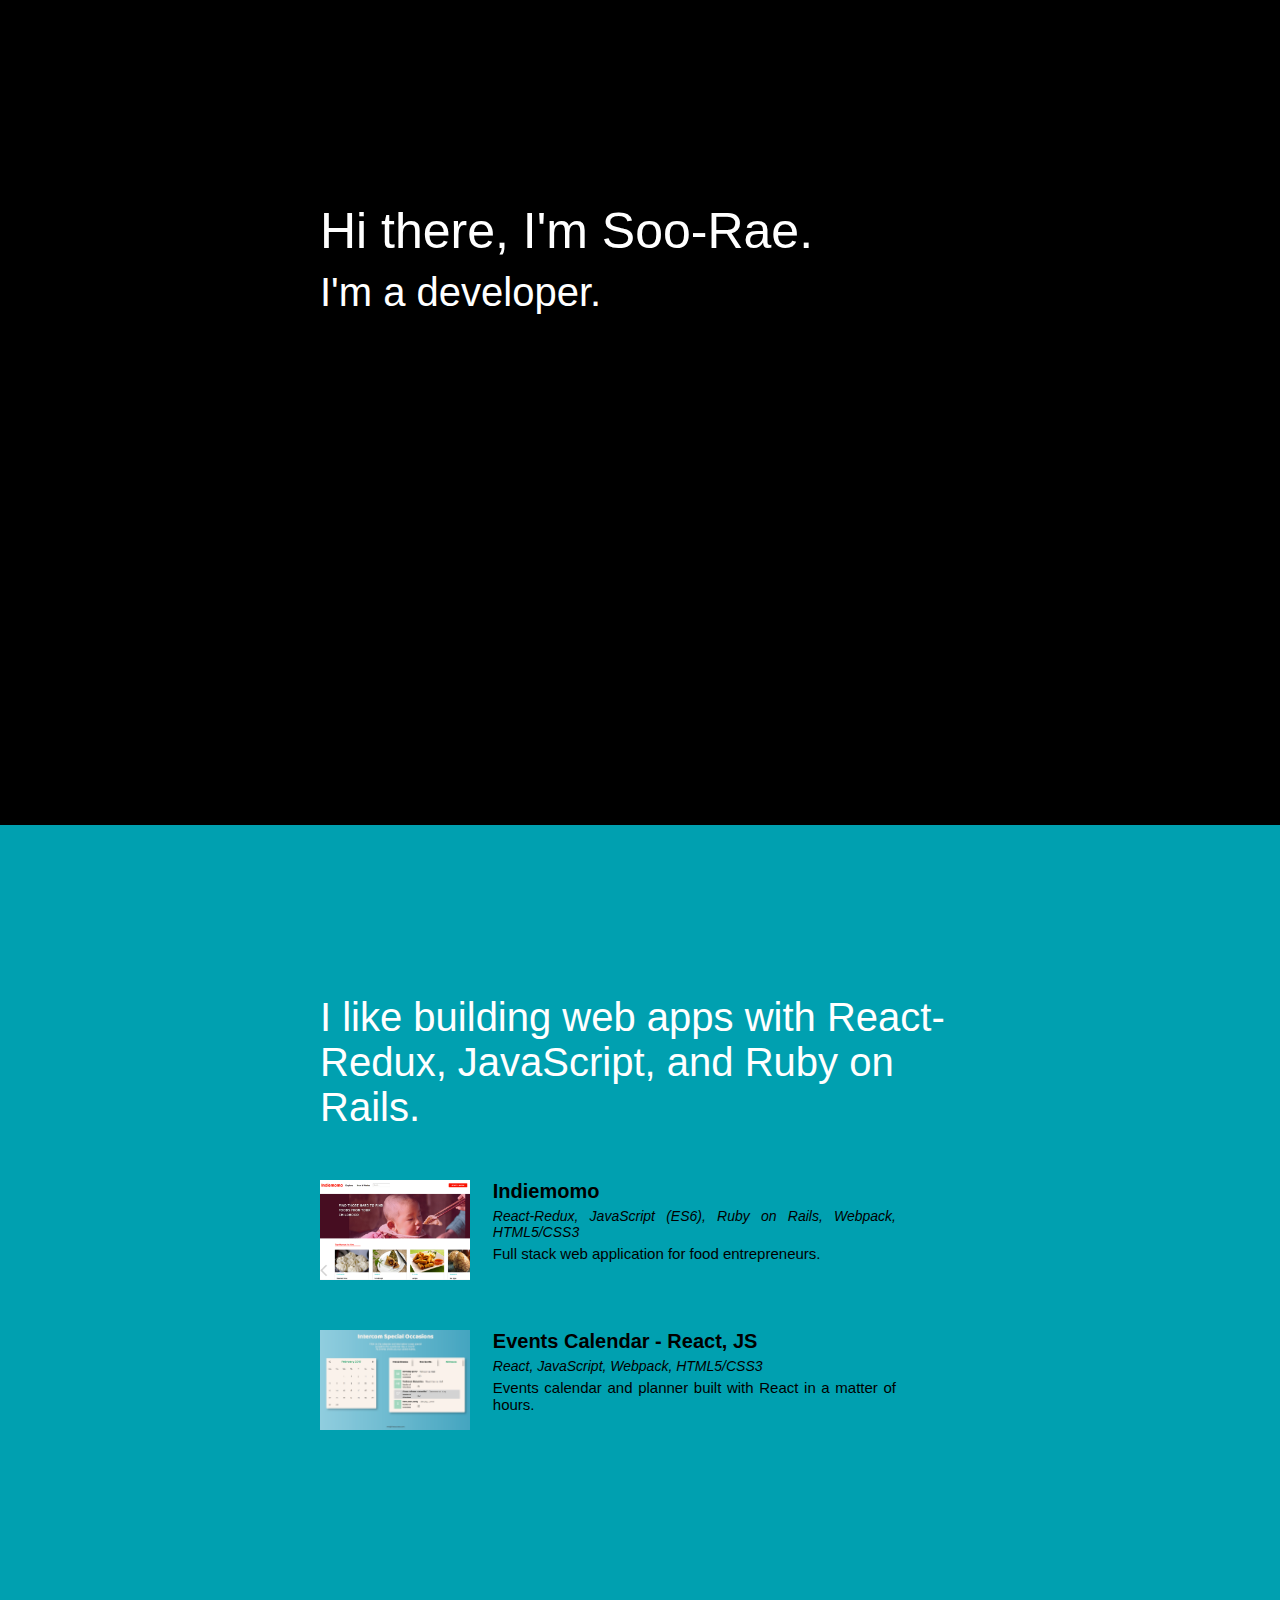
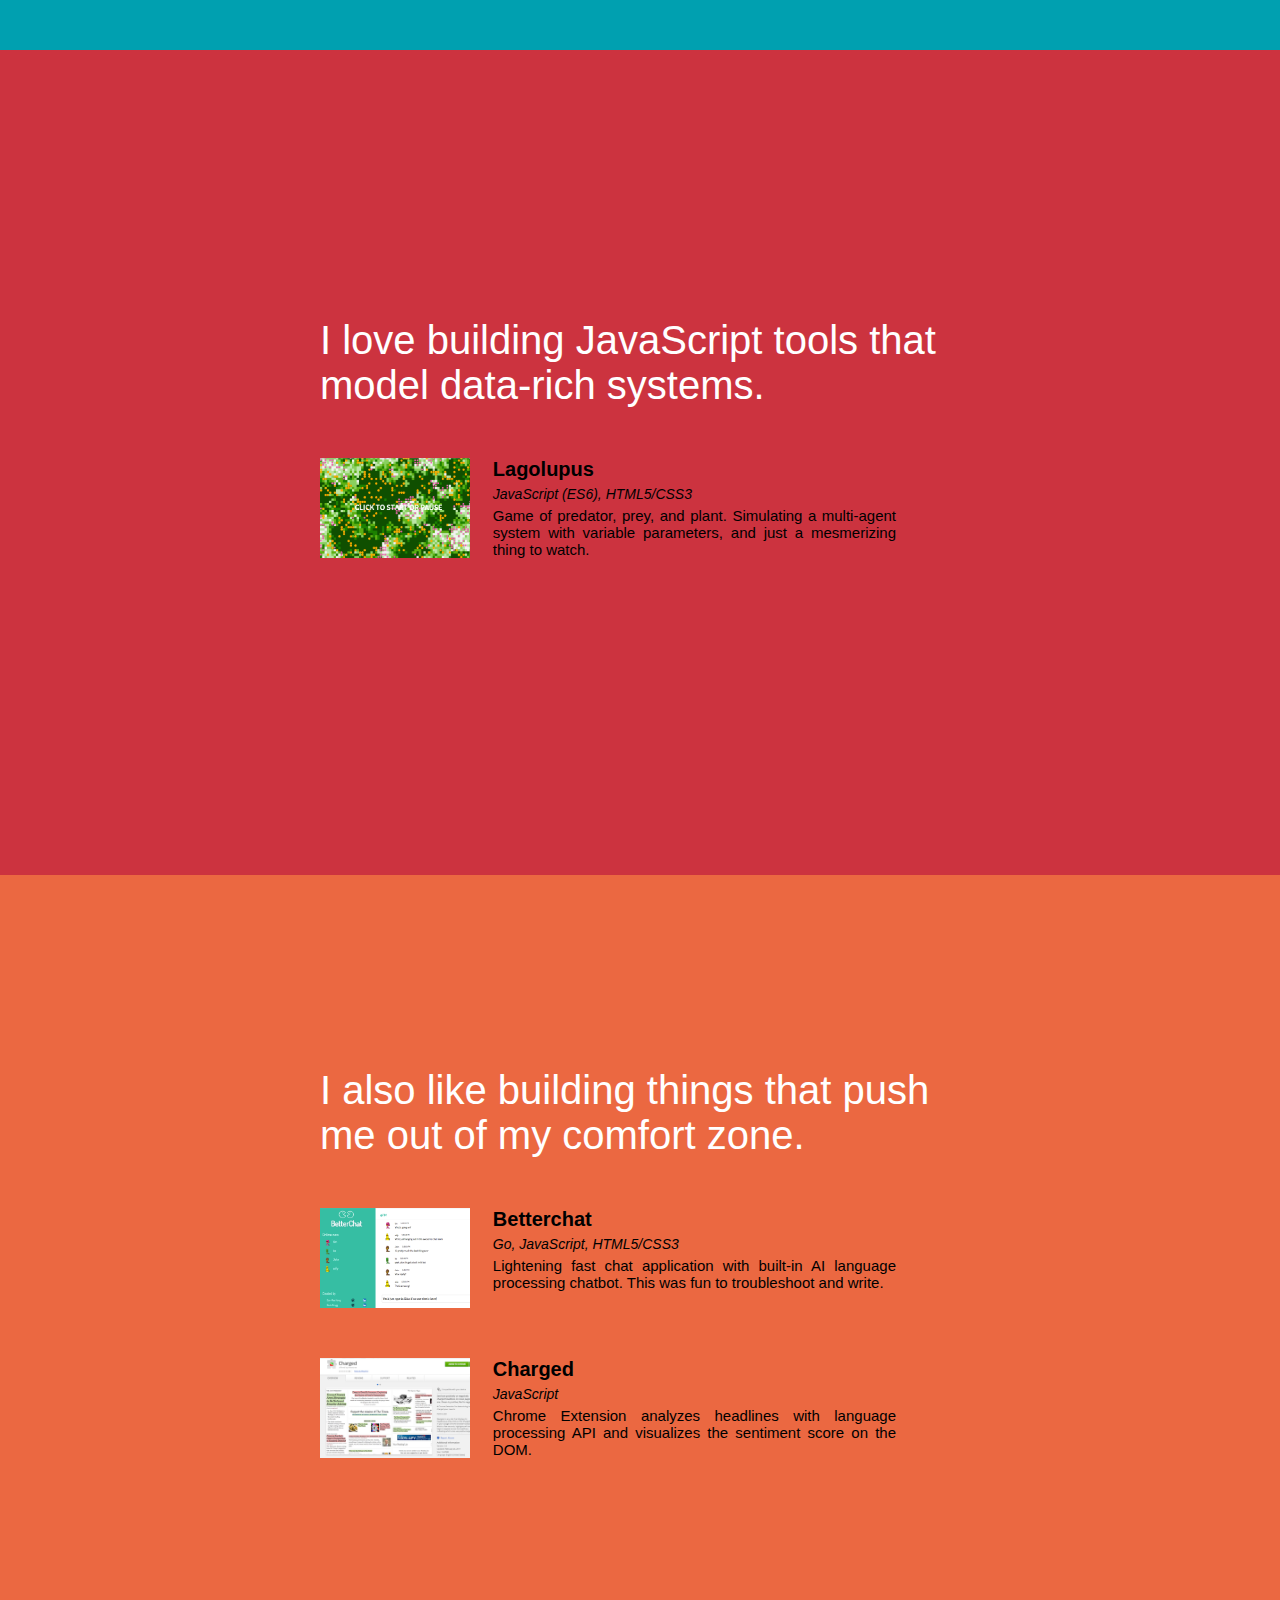
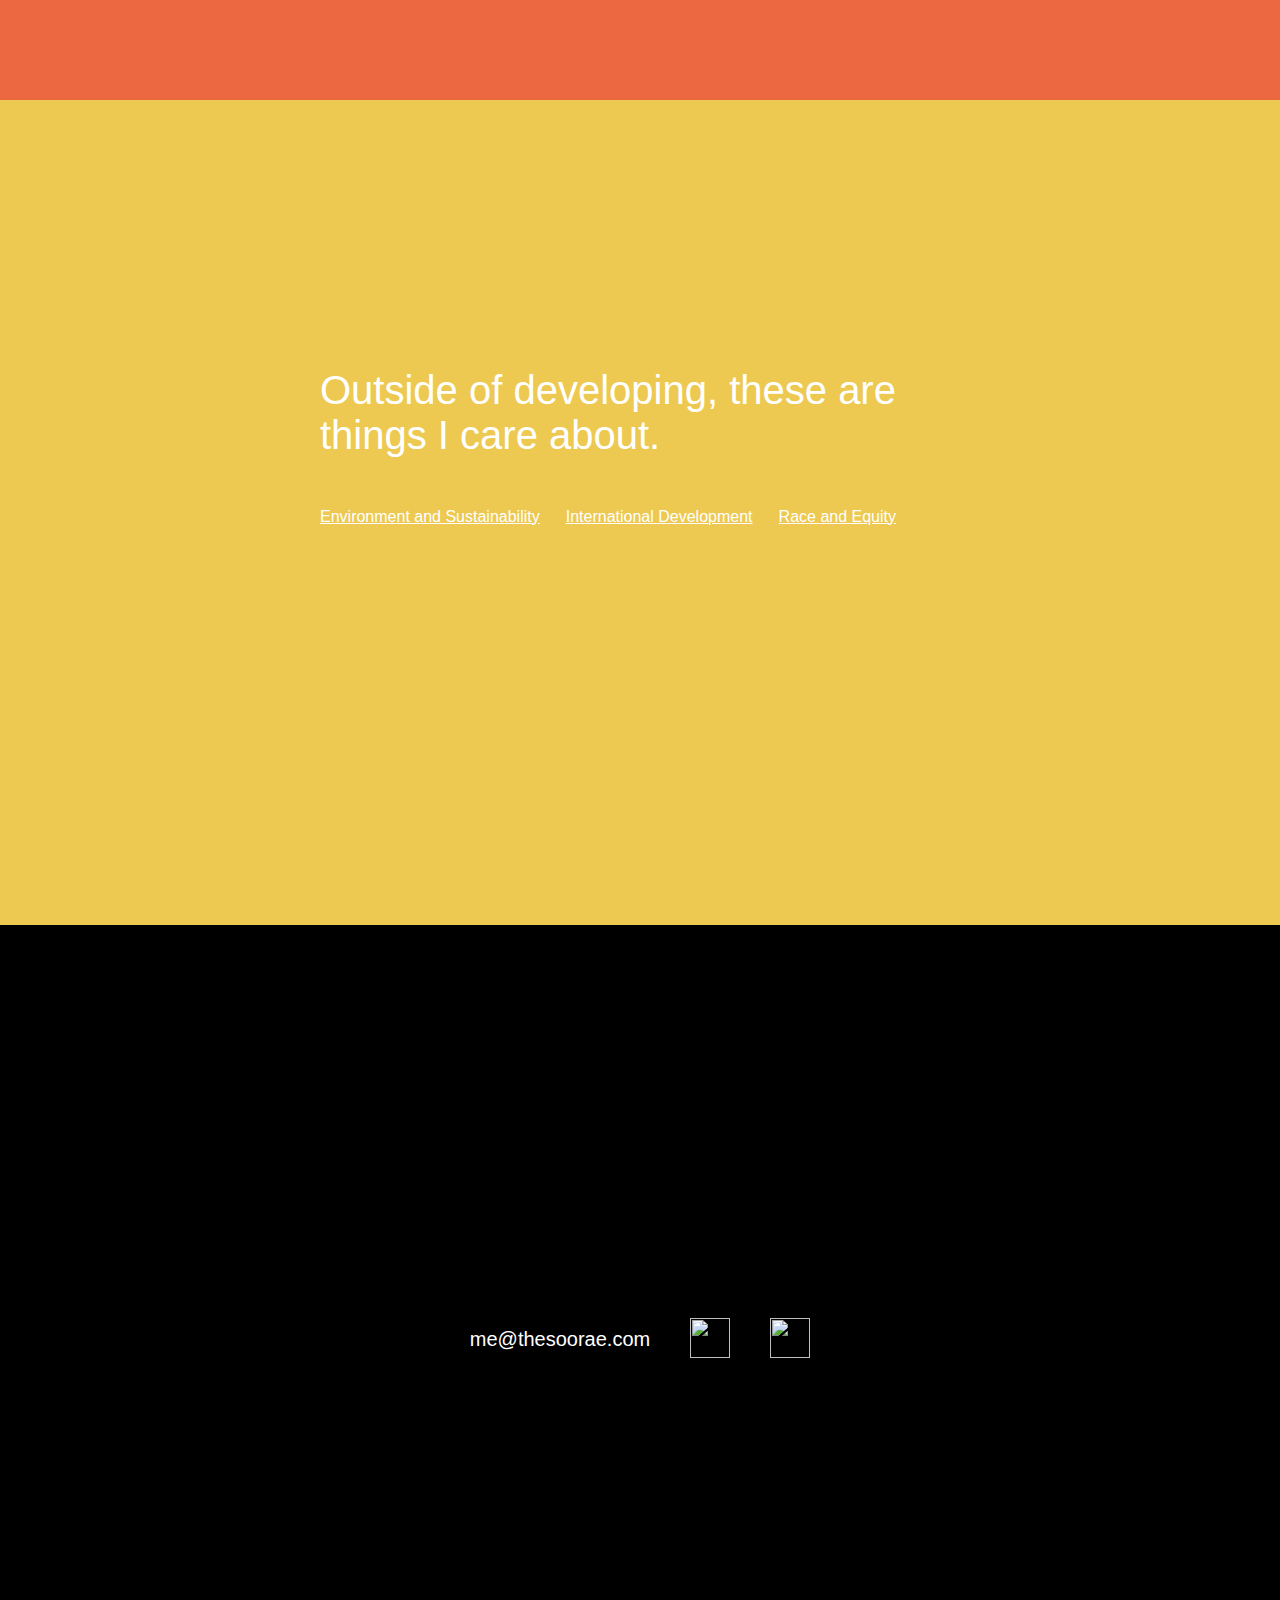
==== commit 059a9031: "fixed links and added calendar project" ====
--- a/index.html
+++ b/index.html
@@ -99,8 +99,8 @@
 
 
         <div class="text-box">
-        <h2>I like building full stack web apps
-          with ReactJS, JavaScript, and Ruby on Rails.</h2>
+        <h2>I like building web apps
+          with React-Redux, JavaScript, and Ruby on Rails.</h2>
 
         <div class="links">
           <div class="thumbnail">
@@ -108,10 +108,22 @@
           </div>
           <div class="link-text">
           <a href="http://indiemomo.herokuapp.com">Indiemomo</a>
-          <p>Web Application for crowdsourcing minimum order quantities for food entrepreneurs. Using Redux and React frameworks.
+          <div class="ital">React-Redux, JavaScript (ES6), Ruby on Rails, Webpack, HTML5/CSS3</div>
+          <p>Full stack web application for food entrepreneurs.
           </p>
         </div>
         </div>
+        <div class="links">
+          <div class="thumbnail">
+            <img src="./assets/events.png" alt="">
+          </div>
+          <div class="link-text">
+          <a href="http://thesoorae.com/events-organizer">Events Calendar - React, JS</a>
+          <div class="ital">React, JavaScript, Webpack, HTML5/CSS3</div>
+          <p>Events calendar and planner built with React in a matter of hours.
+          </p>
+        </div>
+        </div>
       </div>
       </div>
       <div class="container third">
@@ -126,7 +138,8 @@
           </div>
           <div class="link-text">
           <a href="http://thesoorae.github.io/resources_game">Lagolupus</a>
-          <p>JavaScript game of predator, prey, and plant. Simulating a multi-agent system with variable parameters,
+          <div class="ital">JavaScript (ES6), HTML5/CSS3</div>
+          <p>Game of predator, prey, and plant. Simulating a multi-agent system with variable parameters,
           and just a mesmerizing thing to watch.</p>
         </div>
       </div>
@@ -143,7 +156,9 @@
           </div>
           <div class="link-text">
           <a href="betterchat.herokuapp.com">Betterchat</a>
-          <p> Lightening fast chat application written in Go with built-in AI language processing chatbot.
+          <div class="ital">Go, JavaScript, HTML5/CSS3</div>
+
+          <p> Lightening fast chat application with built-in AI language processing chatbot.
             This was fun to troubleshoot and write.</p>
         </div>
 
@@ -155,8 +170,9 @@
         </div>
         <div class="link-text">
           <a href="https://chrome.google.com/webstore/detail/charged/oilpfjkjkpnpfhbbfiegkemfgopdfcid">Charged</a>
-          <p> Chrome Extension for determining how positively or negatively charged your news is.
-            This tool analyzes headlines based on a natural language processing API and visualizes the sentiment score on the DOM.</p>
+          <div class="ital">JavaScript</div>
+
+          <p> Chrome Extension analyzes headlines with language processing API and visualizes the sentiment score on the DOM.</p>
         </div>
       </div>
       </div>
@@ -175,9 +191,7 @@
       </div>
       </div>
       <div class="container sixth">
-
-
-        <div class="text-box last">
+        <div class="last text-box">
         <p>me@thesoorae.com</p>
         <img class="clickable"
             src='http://res.cloudinary.com/indiemomo/image/upload/v1486606533/icons/github-10-xxl.png'
--- a/assets/master.css
+++ b/assets/master.css
@@ -93,14 +93,21 @@
   text-align: justify;
 }
 .link-text a{
-  margin: 0px 0px 20px;
-  color: white;
+
   text-decoration: none;
   font-size: 20px;
   font-weight: bold;
   color: black;
 }
-
+a:hover {
+  color: LightGray;
+}
+.ital{
+  color: black;
+  font-style: italic;
+  margin: 5px 0px;
+  font-size: 14px;
+}
 .link-text p{
   font-size: 15px;
   color: black;
@@ -167,6 +174,9 @@
 .last p{
   font-size: 20px;
 }
-.center a{
+/*.center a{
   text-align: center;
+}*/
+a{
+  z-index: 200;
 }
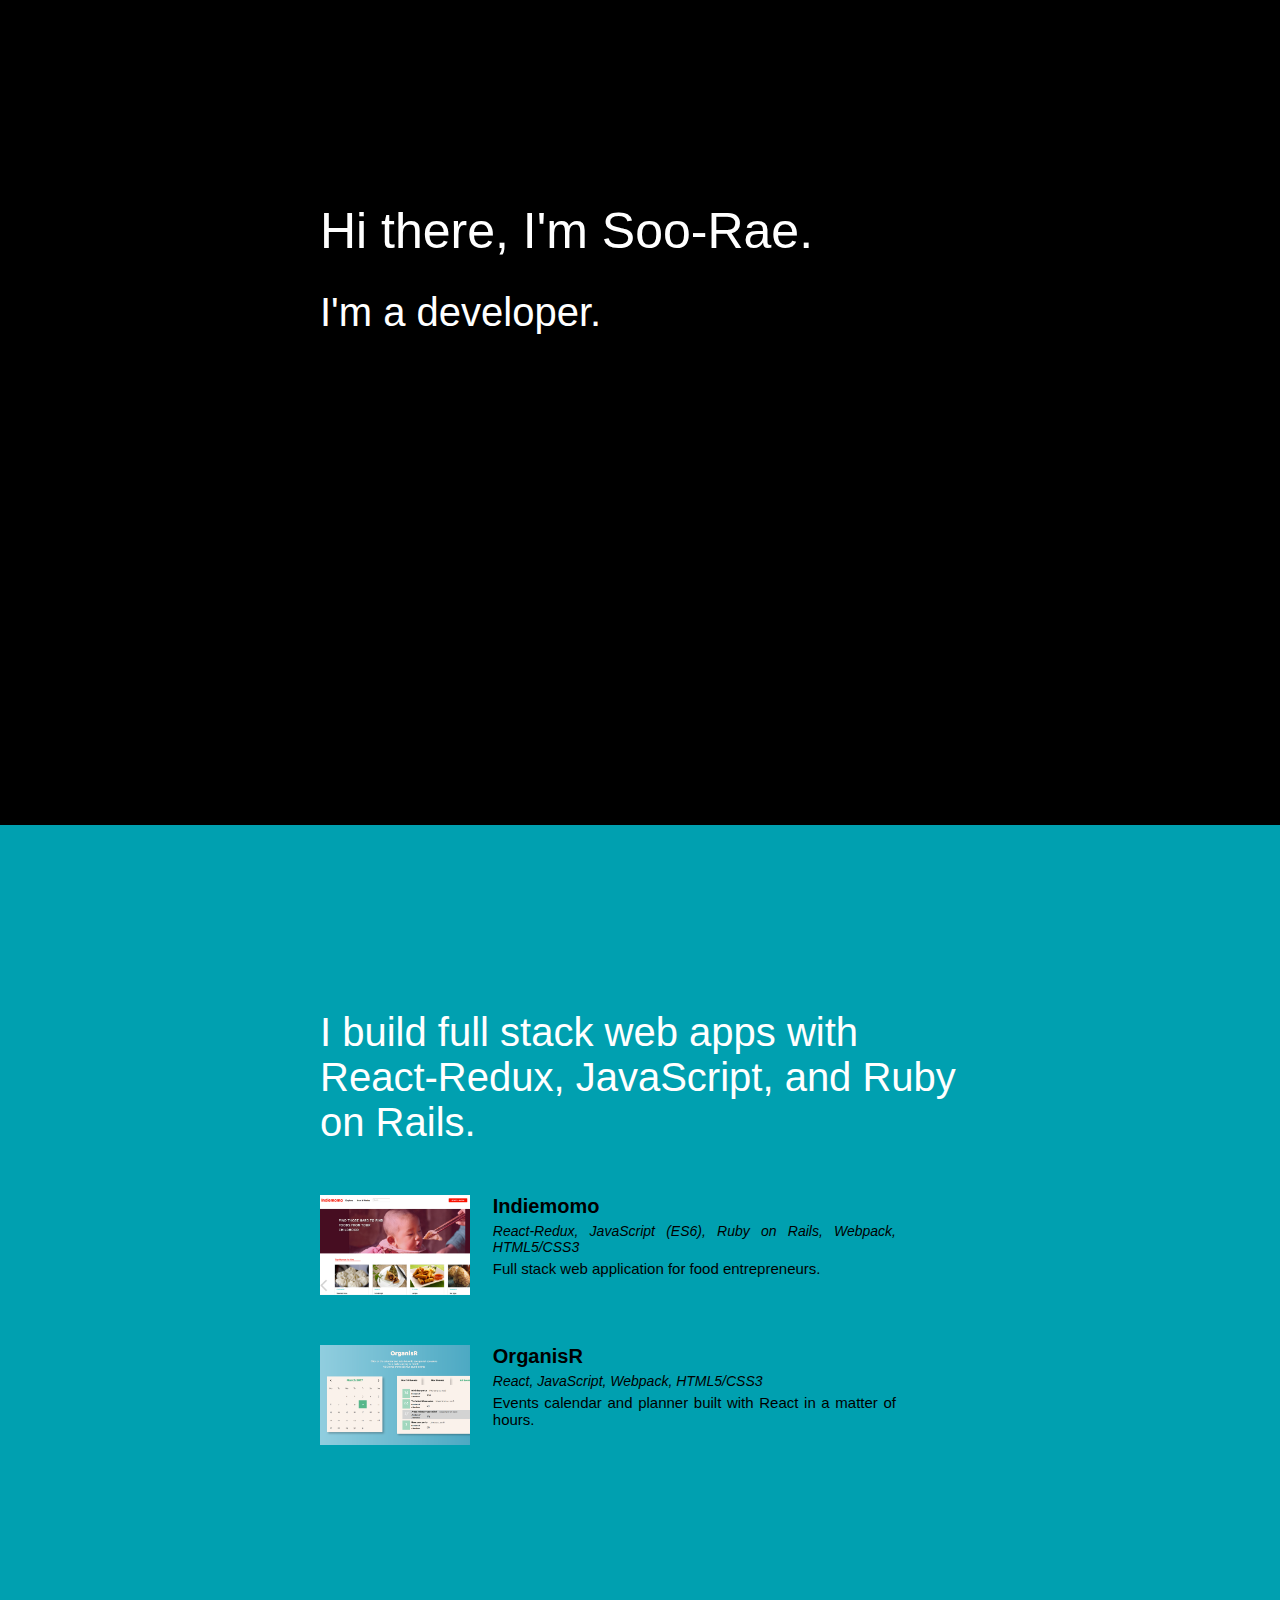
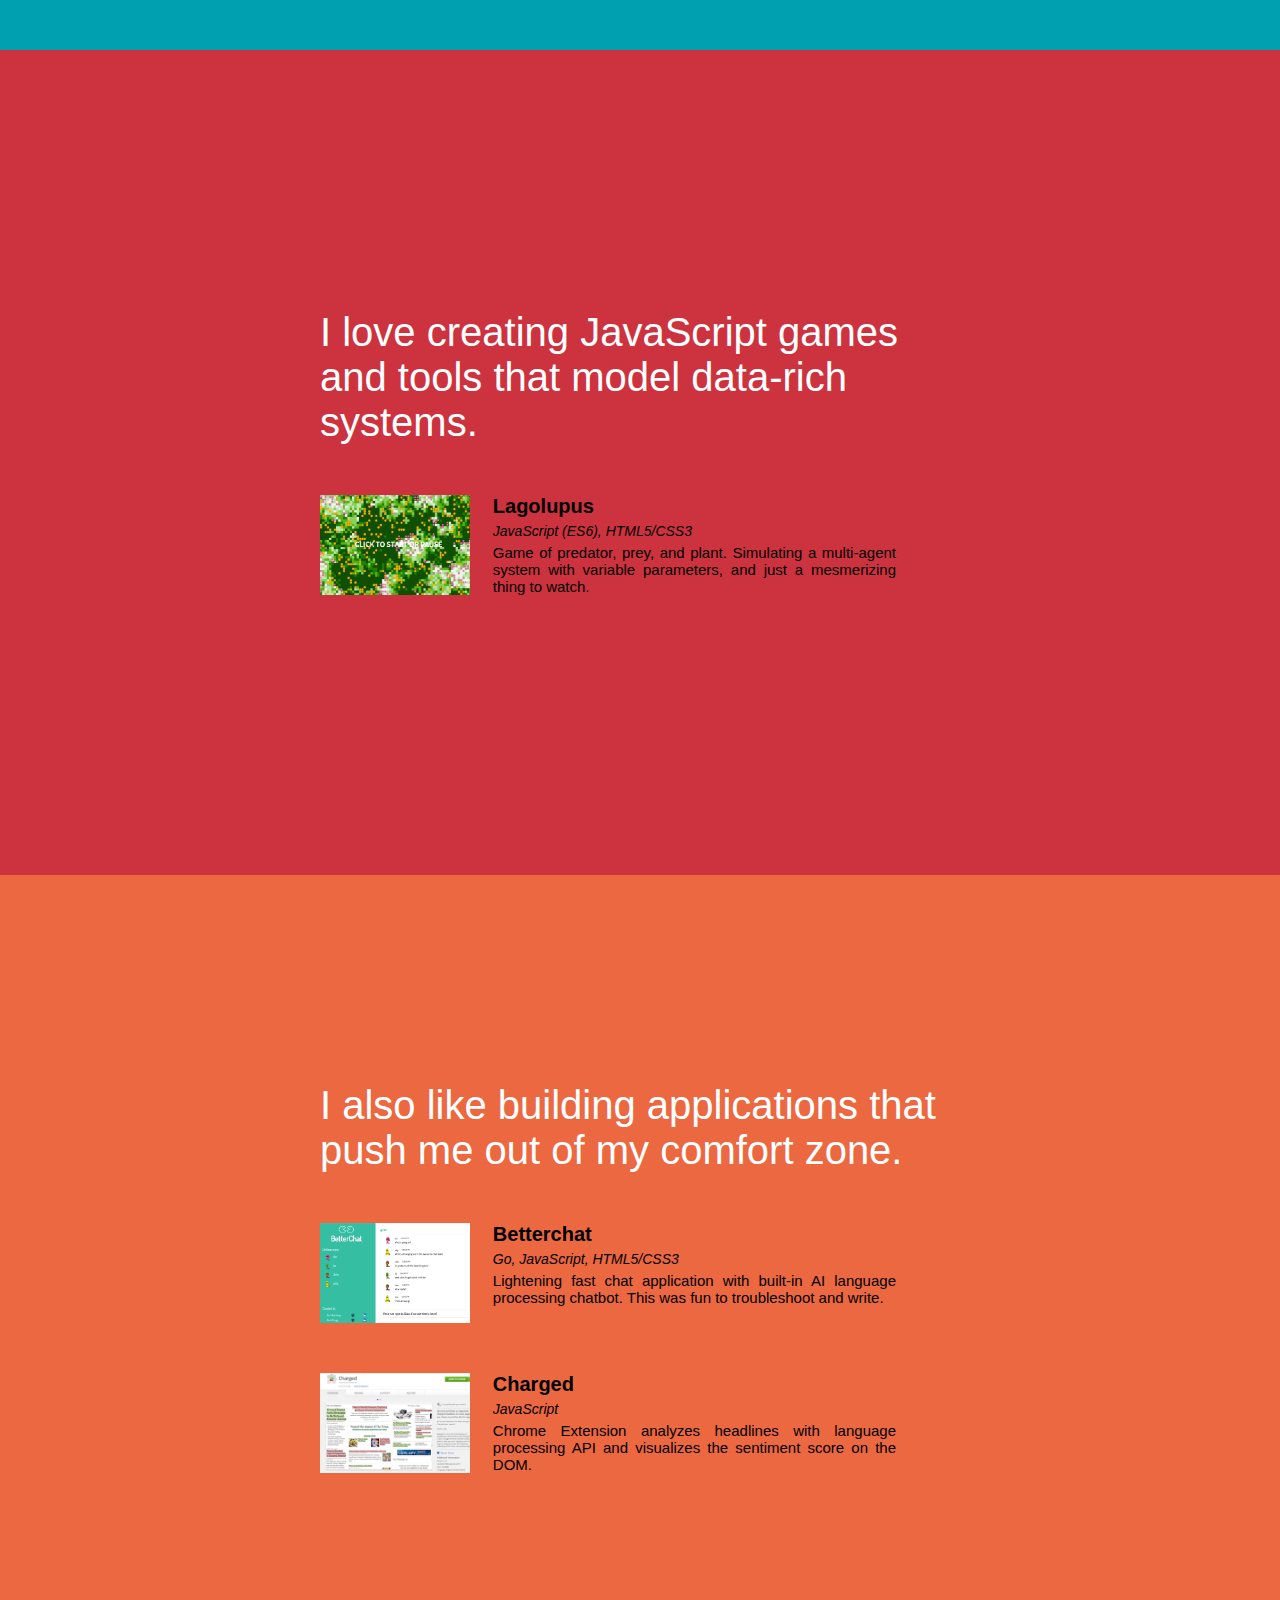
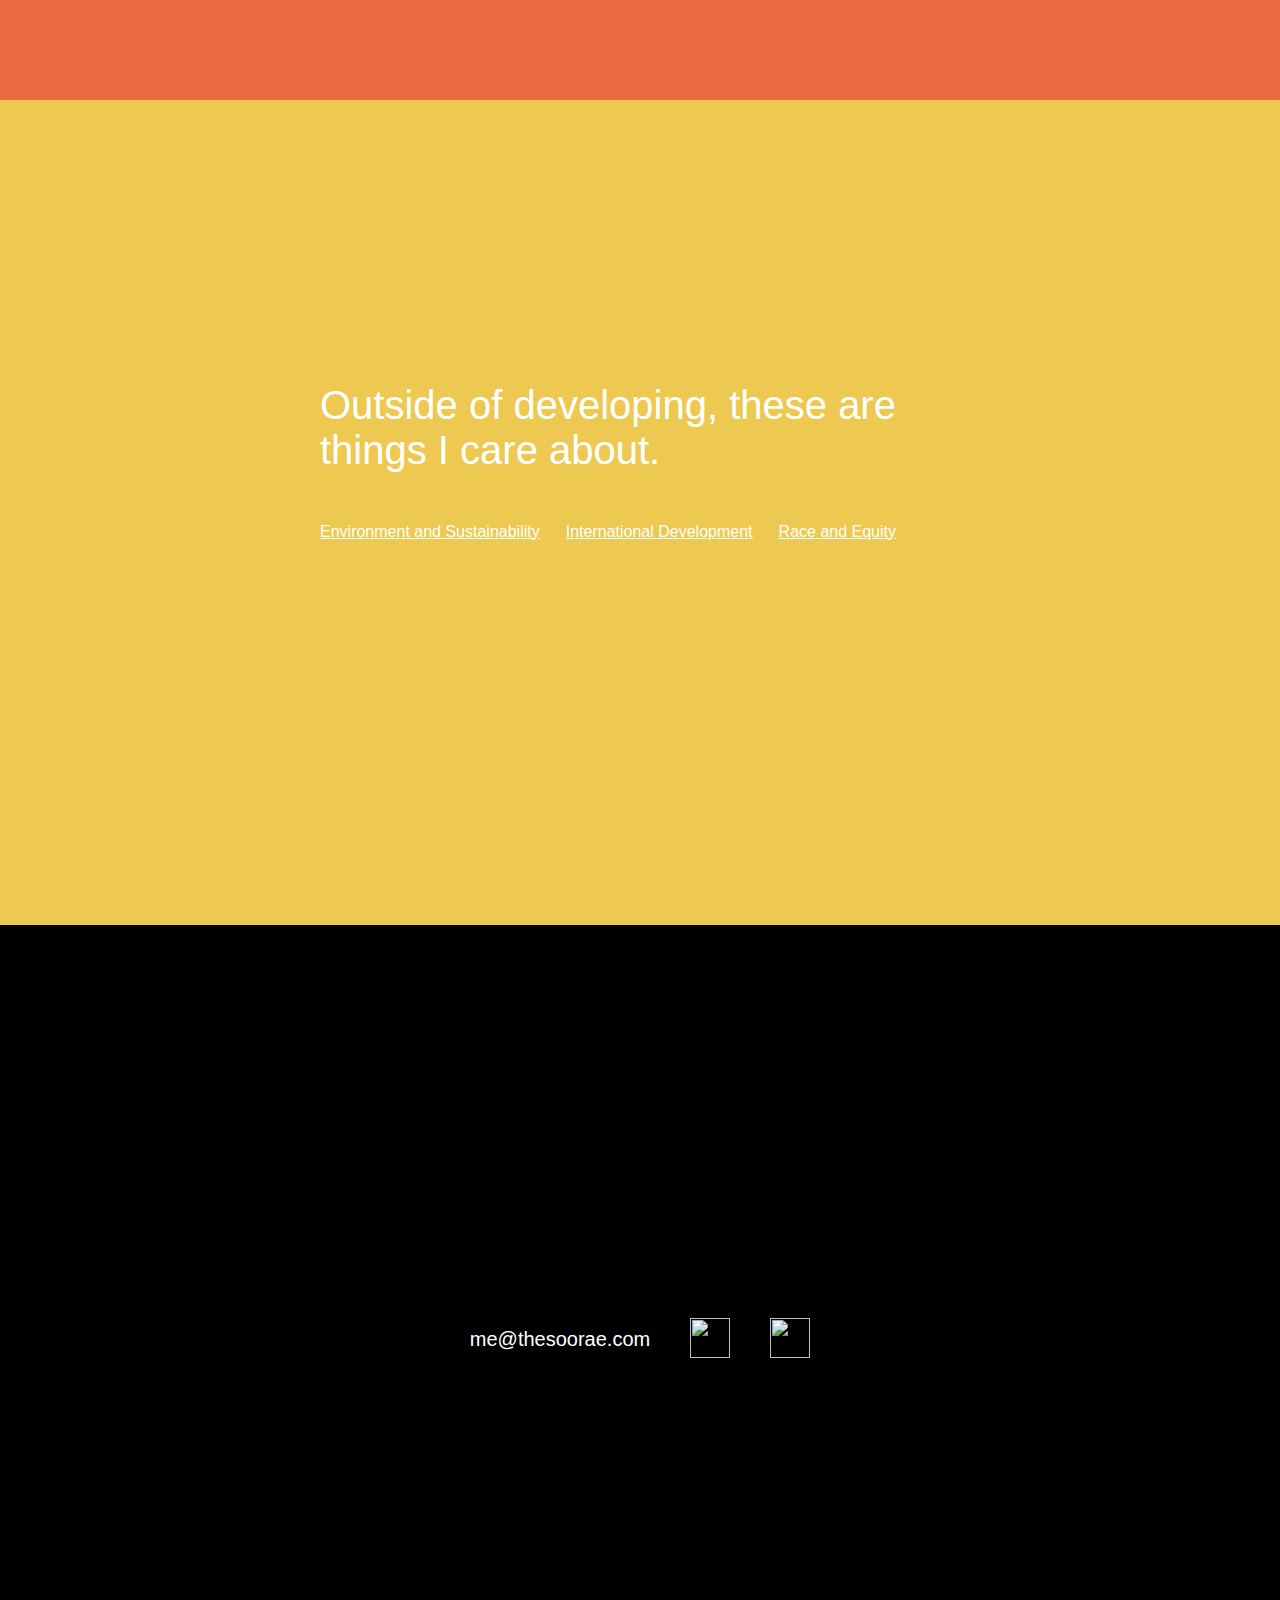
==== commit eaf700b1: "fixed broken link and some text" ====
--- a/index.html
+++ b/index.html
@@ -99,7 +99,7 @@
 
 
         <div class="text-box">
-        <h2>I like building web apps
+        <h2>I build full stack web apps
           with React-Redux, JavaScript, and Ruby on Rails.</h2>
 
         <div class="links">
@@ -118,7 +118,7 @@
             <img src="./assets/events.png" alt="">
           </div>
           <div class="link-text">
-          <a href="http://thesoorae.com/events-organizer">Events Calendar - React, JS</a>
+          <a href="http://thesoorae.com/events-organizer">OrganisR</a>
           <div class="ital">React, JavaScript, Webpack, HTML5/CSS3</div>
           <p>Events calendar and planner built with React in a matter of hours.
           </p>
@@ -131,7 +131,7 @@
 
 
         <div class="text-box">
-        <h2>I love building JavaScript tools that model data-rich systems.</h2>
+        <h2>I love creating JavaScript games and tools that model data-rich systems.</h2>
         <div class="links">
           <div class="thumbnail">
             <img src="./assets/lagolupus_grid.png" alt="">
@@ -149,13 +149,13 @@
 
 
         <div class="text-box">
-        <h2>I also like building things that push me out of my comfort zone.</h2>
+        <h2>I also like building applications that push me out of my comfort zone.</h2>
         <div class="links">
           <div class="thumbnail">
             <img src="./assets/Chatdemo.png" alt="">
           </div>
           <div class="link-text">
-          <a href="betterchat.herokuapp.com">Betterchat</a>
+          <a href="http://betterchat.herokuapp.com">Betterchat</a>
           <div class="ital">Go, JavaScript, HTML5/CSS3</div>
 
           <p> Lightening fast chat application with built-in AI language processing chatbot.
--- a/assets/master.css
+++ b/assets/master.css
@@ -16,6 +16,7 @@
 h2{
   font-size: 40px;
   font-weight: normal;
+  margin: 30px 0;
 }
 
 
@@ -99,9 +100,7 @@
   font-weight: bold;
   color: black;
 }
-a:hover {
-  color: LightGray;
-}
+
 .ital{
   color: black;
   font-style: italic;
@@ -132,6 +131,8 @@
 
 .clickable {
   cursor:pointer;
+  z-index: 200;
+
 }
 
 svg{
@@ -180,3 +181,7 @@
 a{
   z-index: 200;
 }
+
+a:hover{
+  color: #2FAA96;
+}
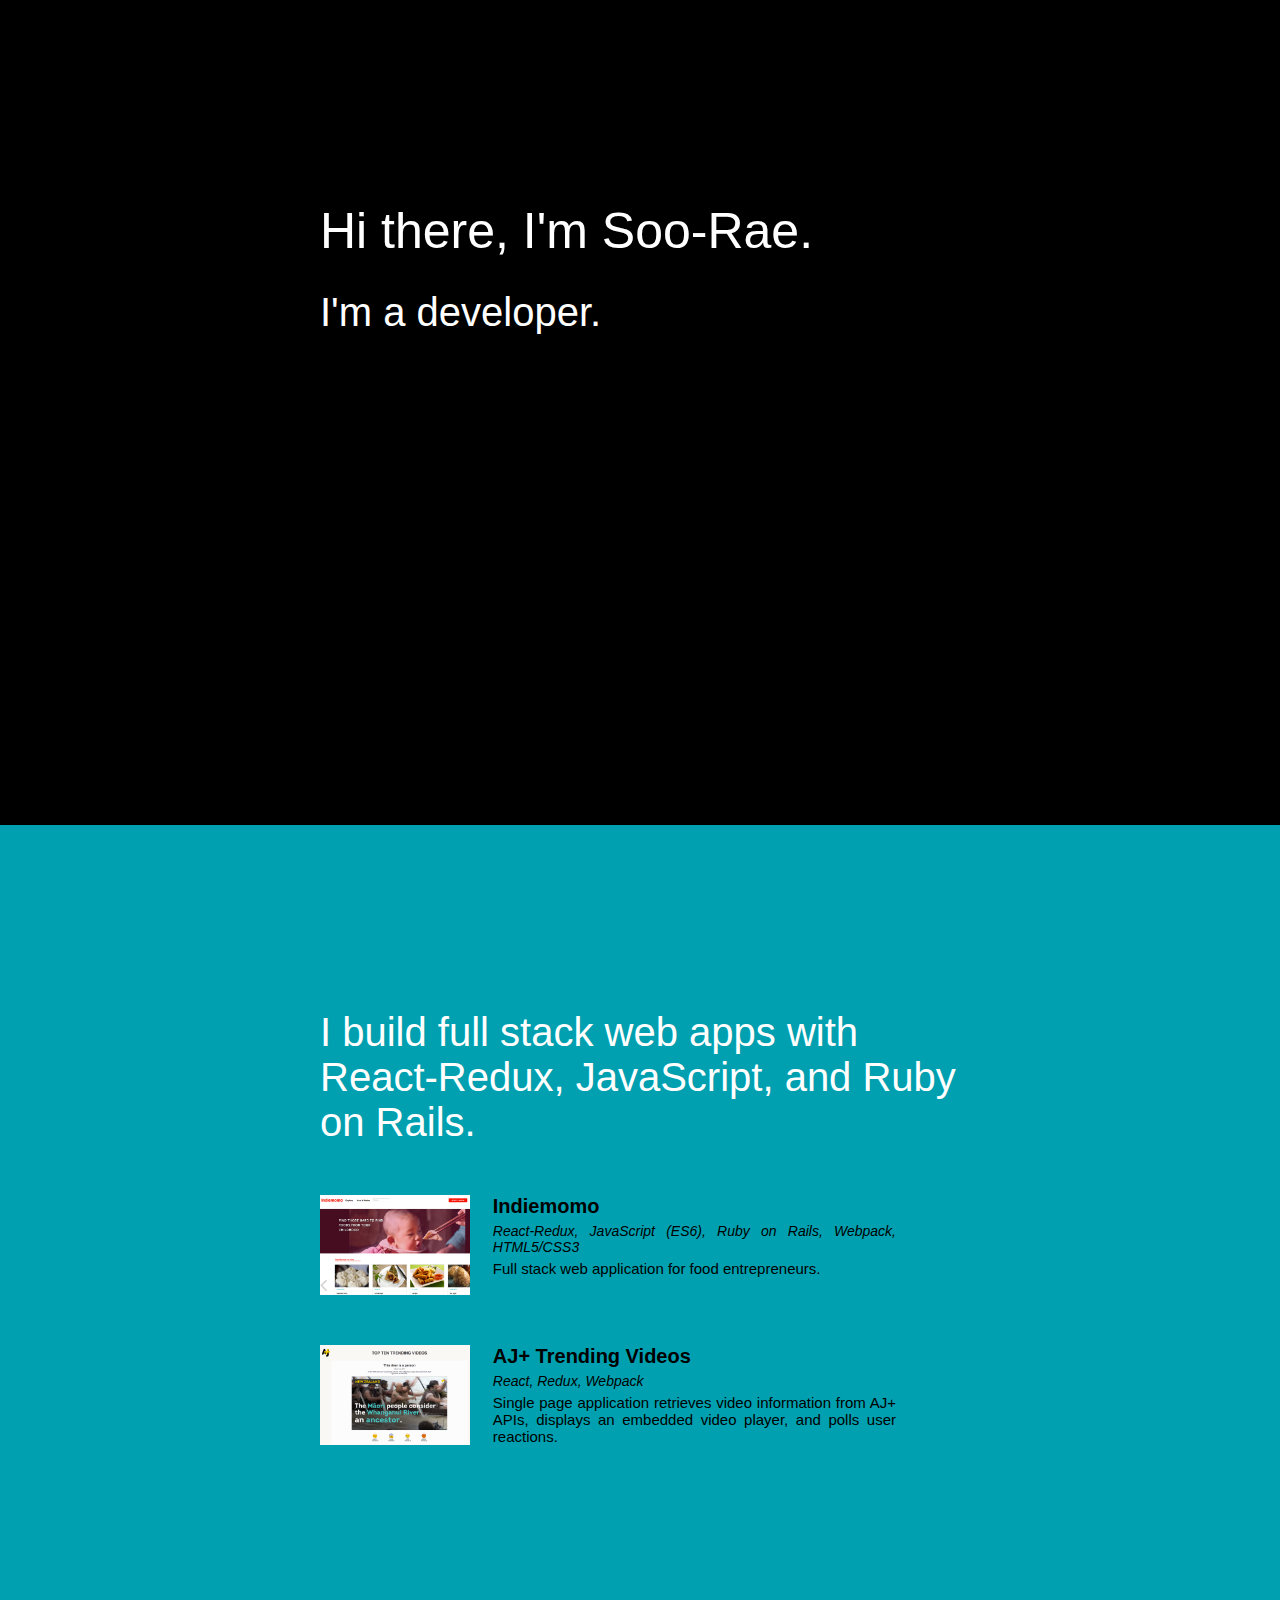
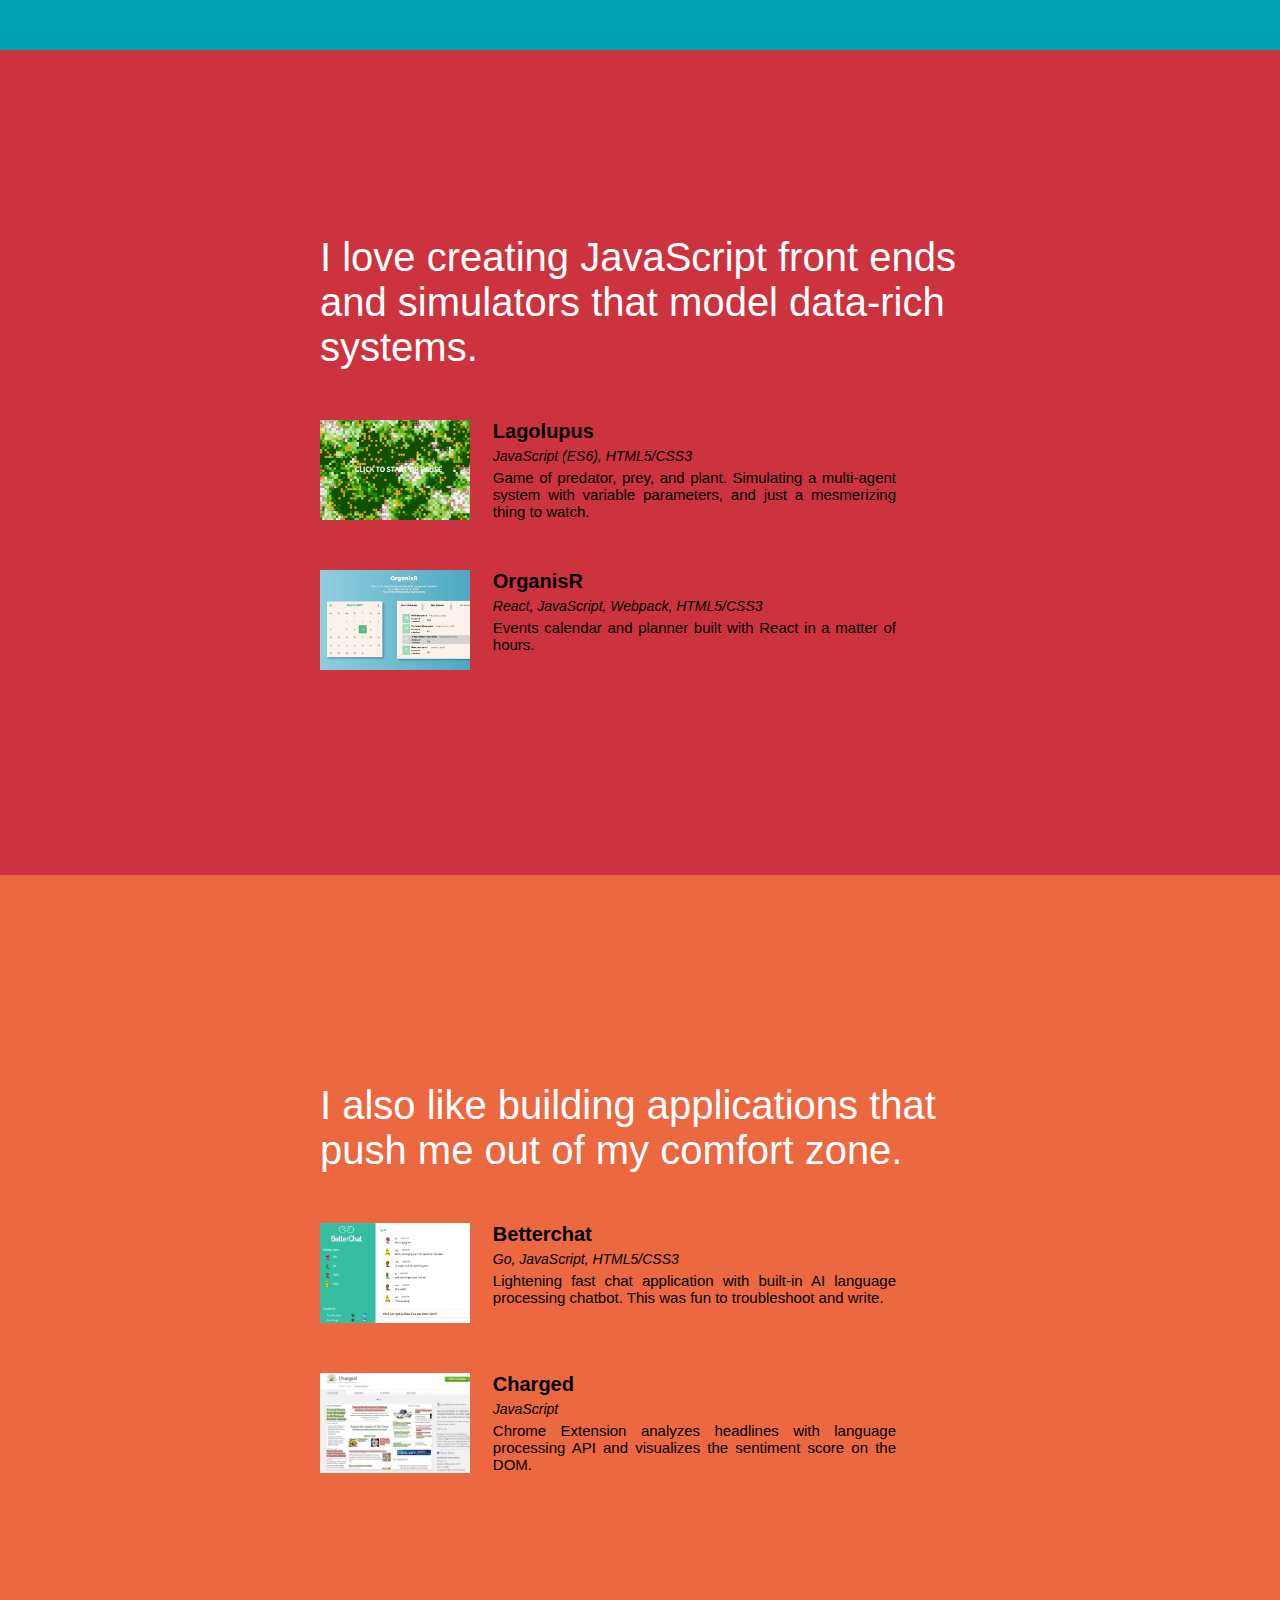
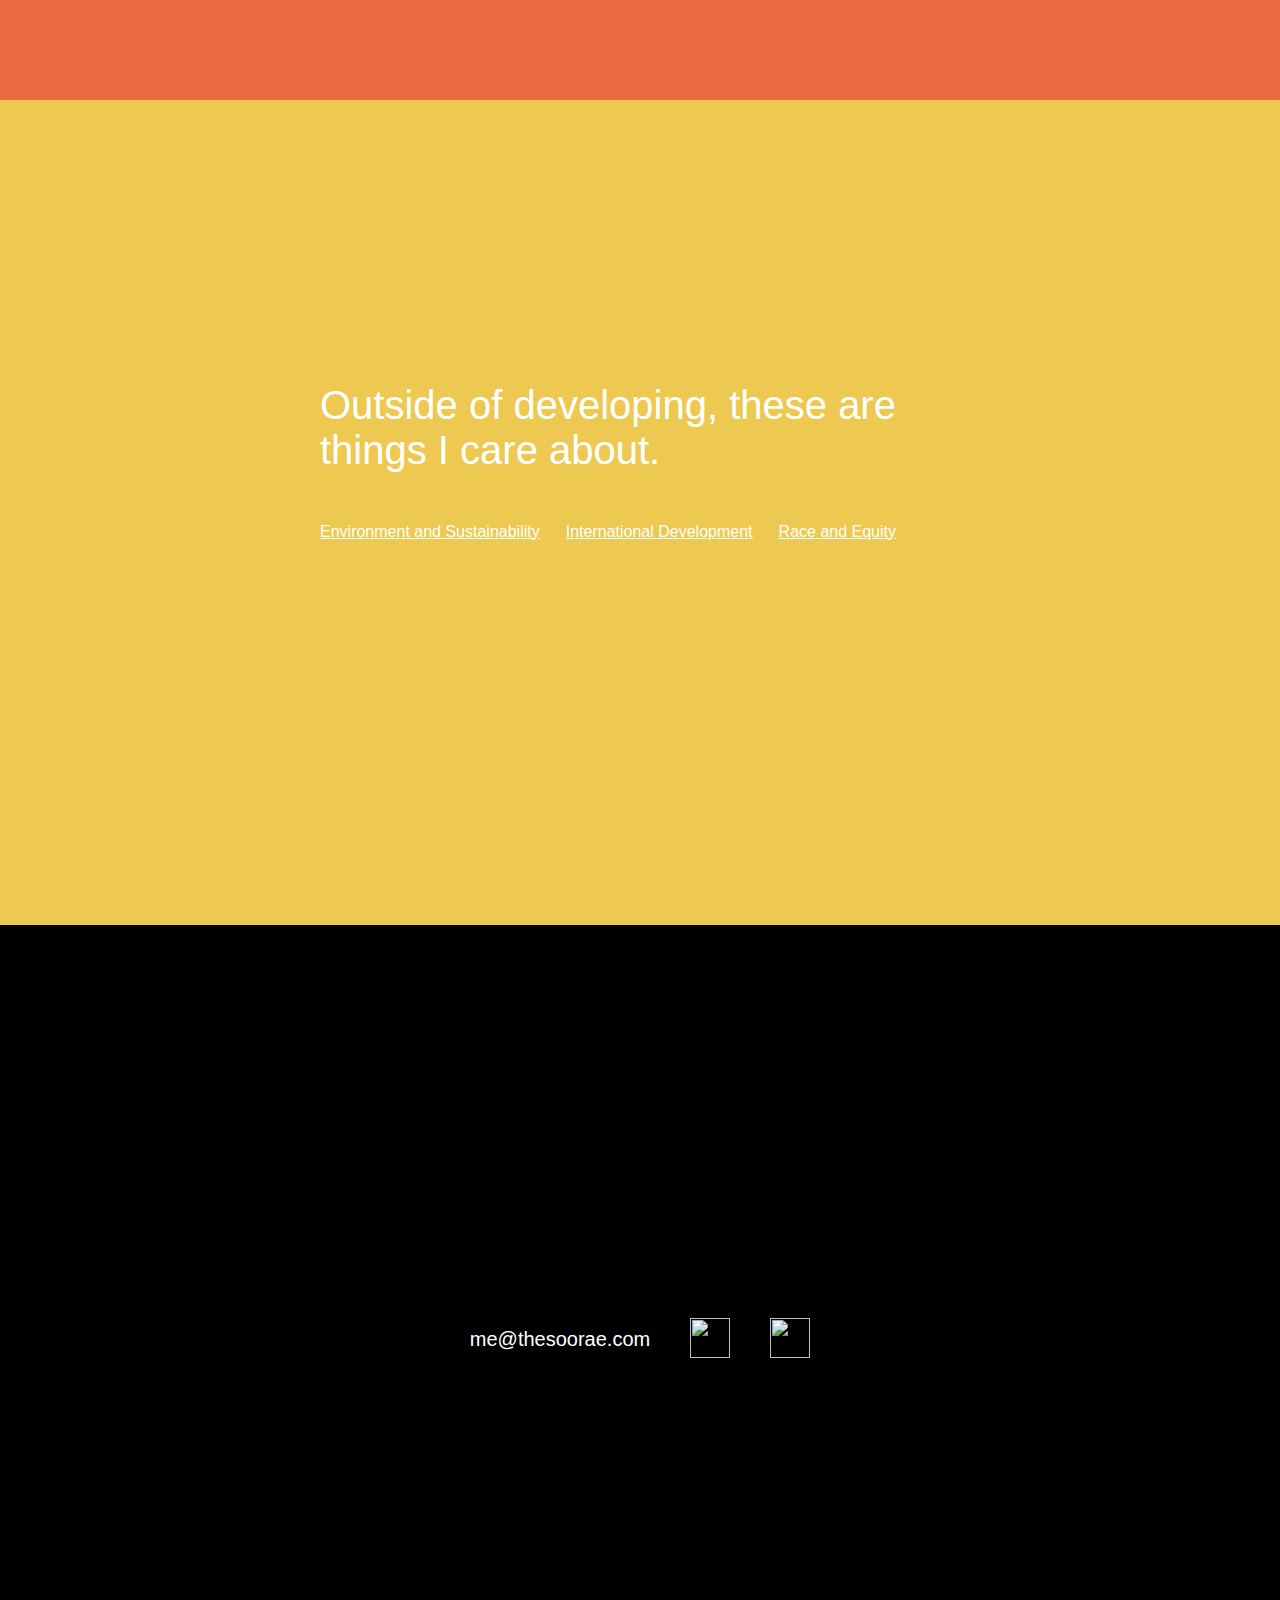
==== commit 88c20d64: "added ajplus project" ====
--- a/index.html
+++ b/index.html
@@ -104,7 +104,7 @@
 
         <div class="links">
           <div class="thumbnail">
-            <img src="./assets/indiemomo.png" alt="">
+            <img src="./assets/indiemomo.png" alt="" onClick="parent.open('http://indiemomo.herokuapp.com')" class="clickable">
           </div>
           <div class="link-text">
           <a href="http://indiemomo.herokuapp.com">Indiemomo</a>
@@ -115,33 +115,44 @@
         </div>
         <div class="links">
           <div class="thumbnail">
-            <img src="./assets/events.png" alt="">
-          </div>
-          <div class="link-text">
+            <img src="./assets/ajplus.png" alt="" onClick="parent.open('http://ajplus-top-ten.herokuapp.com')" class="clickable">
+          </div>
+          <div class="link-text">
+          <a href="http://ajplus-top-ten.herokuapp.com">AJ+ Trending Videos</a>
+          <div class="ital">React, Redux, Webpack</div>
+          <p>Single page application retrieves video information from AJ+ APIs, displays an embedded video player, and polls user reactions.
+          </p>
+        </div>
+        </div>
+      </div>
+      </div>
+      <div class="container third">
+
+
+
+        <div class="text-box">
+        <h2>I love creating JavaScript front ends and simulators that model data-rich systems.</h2>
+        <div class="links">
+          <div class="thumbnail">
+            <img src="./assets/lagolupus_grid.png" alt="" onClick="parent.open('http://thesoorae.github.io/resources_game')" class="clickable">
+          </div>
+          <div class="link-text">
+          <a href="http://thesoorae.github.io/resources_game">Lagolupus</a>
+          <div class="ital">JavaScript (ES6), HTML5/CSS3</div>
+          <p>Game of predator, prey, and plant. Simulating a multi-agent system with variable parameters,
+          and just a mesmerizing thing to watch.</p>
+        </div>
+      </div>
+      <div class="links">
+        <div class="thumbnail">
+          <img src="./assets/events.png" alt="" onClick="parent.open('http://thesoorae.com/events-organizer')" class="clickable">
+        </div>
+        <div class="link-text">
           <a href="http://thesoorae.com/events-organizer">OrganisR</a>
           <div class="ital">React, JavaScript, Webpack, HTML5/CSS3</div>
           <p>Events calendar and planner built with React in a matter of hours.
           </p>
         </div>
-        </div>
-      </div>
-      </div>
-      <div class="container third">
-
-
-
-        <div class="text-box">
-        <h2>I love creating JavaScript games and tools that model data-rich systems.</h2>
-        <div class="links">
-          <div class="thumbnail">
-            <img src="./assets/lagolupus_grid.png" alt="">
-          </div>
-          <div class="link-text">
-          <a href="http://thesoorae.github.io/resources_game">Lagolupus</a>
-          <div class="ital">JavaScript (ES6), HTML5/CSS3</div>
-          <p>Game of predator, prey, and plant. Simulating a multi-agent system with variable parameters,
-          and just a mesmerizing thing to watch.</p>
-        </div>
       </div>
       </div>
       </div>
@@ -152,7 +163,7 @@
         <h2>I also like building applications that push me out of my comfort zone.</h2>
         <div class="links">
           <div class="thumbnail">
-            <img src="./assets/Chatdemo.png" alt="">
+            <img src="./assets/Chatdemo.png" alt="" onClick="parent.open('http://betterchat.herokuapp.com')" class="clickable">
           </div>
           <div class="link-text">
           <a href="http://betterchat.herokuapp.com">Betterchat</a>
@@ -166,7 +177,7 @@
       <div class="links">
 
         <div class="thumbnail">
-          <img src="./assets/charged_ss.png" alt="">
+          <img src="./assets/charged_ss.png" alt="" onClick="parent.open('https://chrome.google.com/webstore/detail/charged/oilpfjkjkpnpfhbbfiegkemfgopdfcid')" class="clickable">
         </div>
         <div class="link-text">
           <a href="https://chrome.google.com/webstore/detail/charged/oilpfjkjkpnpfhbbfiegkemfgopdfcid">Charged</a>
